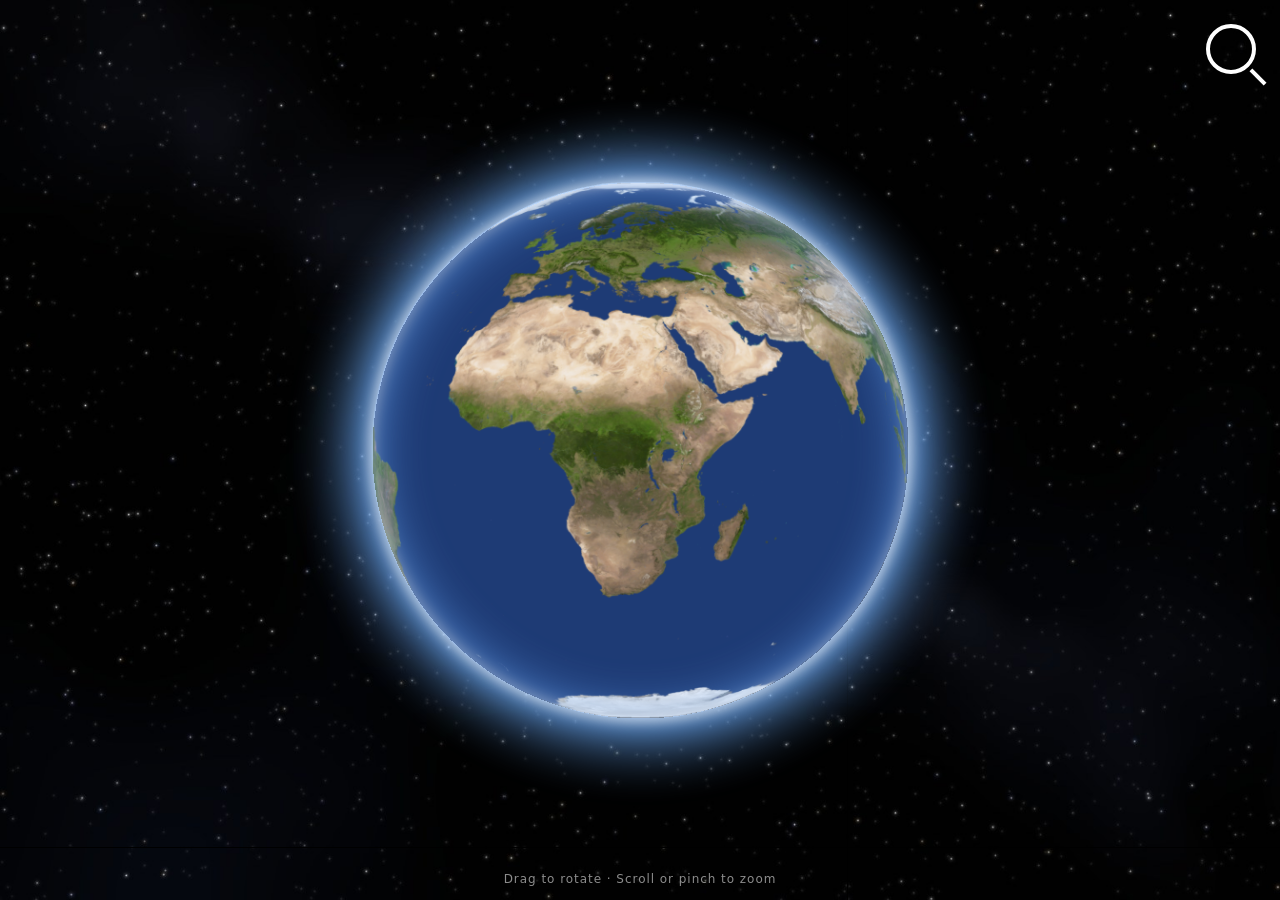
==== index.html @ 0677ae50 "Remove zoom values from country definitions" ====
<!DOCTYPE html>
<html lang="en">
<head>
  <meta charset="UTF-8">
  <meta name="viewport"
        content="width=device-width, initial-scale=1.0, maximum-scale=1.0, user-scalable=no, viewport-fit=cover">
  <meta name="theme-color" content="#000000">
  <title>Realistic Interactive Globe</title>

  <style>
    * { box-sizing: border-box; }

    html, body {
      position: fixed;
      inset: 0;
      width: 100%;
      height: 100%;
      margin: 0;
      padding: 0;
      overflow: hidden;
      background: #000;
      color: #fff;
      font-family: Lato, system-ui, -apple-system, "Segoe UI", Roboto, sans-serif;
      overscroll-behavior: none;
      touch-action: none;
    }

    .world {
      position: absolute;
      inset: 0;
      overflow: hidden;
      cursor: grab;
      touch-action: none;
      user-select: none;
      -webkit-user-select: none;
      -webkit-touch-callout: none;
      background: #000;
    }
    .world.dragging { cursor: grabbing; }

    /* Same as reference: fills the screen, scaled slightly on zoom. */
    .world-bg {
      position: absolute;
      inset: 0;
      background-position: 50% 50%;
      background-repeat: no-repeat;
      background-size: cover;
      pointer-events: none;
      transform: scale3d(1, 1, 1);
      transform-origin: 50% 50%;
      will-change: transform;
    }

    /* White disc behind the globe: fills the 5% gap at both poles. */
    .world-globe-pole {
      position: absolute;
      left: 50%;
      top: 50%;
      width: 530px;
      height: 530px;
      margin: -265px 0 0 -265px;
      border-radius: 50%;
      background: #fff;
      pointer-events: none;
      transform: scale(1);
      transform-origin: 50% 50%;
      will-change: transform;
    }

    #globeCanvas {
      position: absolute;
      left: 50%;
      top: 50%;
      width: 580px;
      height: 580px;
      transform: translate3d(-50%, -50%, 0);
      display: block;
      pointer-events: none;
    }

    /*
      Same box and offsets as the reference (730 x 715, margin -368 / -350).
      transform-origin is the globe centre inside that box, so scaling
      keeps the halo exactly aligned with the globe at every zoom level.
    */
    .world-globe-halo {
      position: absolute;
      left: 50%;
      top: 50%;
      width: 730px;
      height: 715px;
      margin-left: -368px;
      margin-top: -350px;
      display: block;
      pointer-events: none;
      user-select: none;
      -webkit-user-select: none;
      transform: scale(1);
      transform-origin: 368px 350px;
      will-change: transform;
    }
    .world-globe-halo[hidden] { display: none; }


    /* Number label that sits on the highlighted country */
    .globe-label {
      position: absolute;
      left: 50%;
      top: 50%;
      display: none;
      margin: 0;
      padding: 0;
      font-family: Roboto, system-ui, -apple-system, "Segoe UI", sans-serif;
      font-size: 64px;
      font-weight: 700;
      line-height: 1;
      color: #fff;
      white-space: nowrap;
      pointer-events: none;
      user-select: none;
      -webkit-user-select: none;
      opacity: 0;
      text-shadow:
        0 0 4px rgba(255, 255, 255, 0.95),
        0 0 14px rgba(127, 212, 255, 0.95),
        0 0 34px rgba(127, 212, 255, 0.65);
      z-index: 15;
    }

    /* ---------- Search bar (from animated-search-bar_v1, page background removed) ----------
       The bar's right end is anchored to the top-right corner; it expands to the left. */
    #content {
      position: absolute;
      top: calc(env(safe-area-inset-top, 0px) + 49px);
      right: max(24px, env(safe-area-inset-right, 0px));
      width: 0;
      height: 0;
      margin: 0;
      z-index: 30;
      touch-action: manipulation;
    }

    .input {
      display: block;
      box-sizing: border-box;
      margin: 0;
      width: 50px;
      height: 50px;
      border: 4px solid #ffffff;
      border-radius: 50%;
      background: none;
      color: #fff;
      font-size: 16px;
      font-weight: 400;
      font-family: Roboto, system-ui, -apple-system, "Segoe UI", sans-serif;
      outline: 0;
      -webkit-appearance: none;
      appearance: none;
      -webkit-transition: width 0.4s ease-in-out, border-radius 0.8s ease-in-out, padding 0.2s;
      transition: width 0.4s ease-in-out, border-radius 0.8s ease-in-out, padding 0.2s;
      -webkit-transition-delay: 0.4s;
      transition-delay: 0.4s;
      -webkit-transform: translate(-100%, -50%);
      -ms-transform: translate(-100%, -50%);
      transform: translate(-100%, -50%);
    }

    .input::placeholder {
      color: rgba(255, 255, 255, 0.55);
      opacity: 0;
    }

    .search {
      background: none;
      position: absolute;
      top: 0px;
      left: 0;
      height: 50px;
      width: 50px;
      padding: 0;
      border-radius: 100%;
      outline: 0;
      border: 0;
      color: inherit;
      cursor: pointer;
      -webkit-tap-highlight-color: transparent;
      -webkit-transition: 0.2s ease-in-out;
      transition: 0.2s ease-in-out;
      -webkit-transform: translate(-100%, -50%);
      -ms-transform: translate(-100%, -50%);
      transform: translate(-100%, -50%);
    }

    .search:before {
      content: "";
      position: absolute;
      width: 20px;
      height: 4px;
      background-color: #fff;
      -webkit-transform: rotate(45deg);
      -ms-transform: rotate(45deg);
      transform: rotate(45deg);
      margin-top: 26px;
      margin-left: 17px;
      -webkit-transition: 0.2s ease-in-out;
      transition: 0.2s ease-in-out;
    }

    .close {
      -webkit-transition: 0.4s ease-in-out;
      transition: 0.4s ease-in-out;
      -webkit-transition-delay: 0.4s;
      transition-delay: 0.4s;
    }

    .close:before {
      content: "";
      position: absolute;
      width: 27px;
      height: 4px;
      margin-top: -1px;
      margin-left: -13px;
      background-color: #fff;
      -webkit-transform: rotate(45deg);
      -ms-transform: rotate(45deg);
      transform: rotate(45deg);
      -webkit-transition: 0.2s ease-in-out;
      transition: 0.2s ease-in-out;
    }

    .close:after {
      content: "";
      position: absolute;
      width: 27px;
      height: 4px;
      background-color: #fff;
      margin-top: -1px;
      margin-left: -13px;
      cursor: pointer;
      -webkit-transform: rotate(-45deg);
      -ms-transform: rotate(-45deg);
      transform: rotate(-45deg);
    }

    .square {
      box-sizing: border-box;
      padding: 0 40px 0 10px;
      width: 300px;
      width: min(300px, calc(100vw - 48px));
      height: 50px;
      border: 4px solid #ffffff;
      border-radius: 0;
      background: none;
      color: #fff;
      font-family: Roboto, system-ui, -apple-system, "Segoe UI", sans-serif;
      font-size: 16px;
      font-weight: 400;
      outline: 0;
      -webkit-transition: width 0.4s ease-in-out, border-radius 0.4s ease-in-out, padding 0.2s;
      transition: width 0.4s ease-in-out, border-radius 0.4s ease-in-out, padding 0.2s;
      -webkit-transition-delay: 0.4s, 0s, 0.4s;
      transition-delay: 0.4s, 0s, 0.4s;
      -webkit-transform: translate(-100%, -50%);
      -ms-transform: translate(-100%, -50%);
      transform: translate(-100%, -50%);
    }

    .square::placeholder {
      opacity: 1;
      transition: opacity 0.2s ease 0.6s;
    }

    .input.no-match {
      border-color: #ff5f5f;
    }

    .hint {
      position: absolute;
      left: 0;
      right: 0;
      bottom: max(14px, env(safe-area-inset-bottom));
      text-align: center;
      font-size: 12px;
      letter-spacing: 0.08em;
      color: rgba(255, 255, 255, 0.55);
      pointer-events: none;
      z-index: 20;
    }

    .message {
      position: absolute;
      left: 50%;
      top: 50%;
      transform: translate(-50%, -50%);
      width: min(80%, 420px);
      padding: 16px 20px;
      background: rgba(0, 0, 0, 0.88);
      border: 1px solid #ff5f5f;
      border-radius: 8px;
      font-size: 14px;
      line-height: 1.5;
      text-align: center;
      z-index: 100;
    }
    .message[hidden] { display: none; }

    @media (max-width: 600px) {
      .hint { font-size: 10px; padding-inline: 12px; }
    }
    @media (max-width: 380px) {
      .hint { font-size: 9px; }
    }
  </style>
</head>

<body>
  <div class="world" id="world">
    <div class="world-bg" id="worldBg"></div>
    <div class="world-globe-pole" id="globePole"></div>
    <canvas id="globeCanvas" aria-label="Interactive globe"></canvas>
    <img class="world-globe-halo" id="globeHalo" alt="" aria-hidden="true" draggable="false" hidden>
    <div class="globe-label" id="globeLabel" aria-hidden="true"></div>
  </div>

  <form id="content" role="search" autocomplete="off">
    <input type="text" name="input" class="input" id="search-input"
           placeholder="Search a country" aria-label="Search a country"
           autocomplete="off" autocapitalize="off" autocorrect="off"
           spellcheck="false" enterkeyhint="search">
    <button type="reset" class="search" id="search-btn"
            aria-label="Toggle search" aria-expanded="false"></button>
  </form>

  <div class="hint">Drag to rotate &middot; Scroll or pinch to zoom</div>
  <div class="message" id="message" hidden></div>

  <script>
  (() => {
    "use strict";

    const SOURCES = {
      bg: "assets/globe_bg.jpg",
      diffuse: "assets/globe_diffuse.jpg",
      halo: "assets/globe_halo.png"
    };

    const config = {
      lat: 0,
      lng: 0,
      zoom: 0,                 // current (smoothed) zoom, 0..1
      autoSpin: true,
      isHaloVisible: true,
      isPoleVisible: true,
      spinDegreesPerSecond: 12, // reference: 0.2 deg per frame at 60 fps
      maxDpr: 2,
      maxBufferPx: 2048
    };

    /* ---- Constants taken from the reference ---- */
    const BASE_GLOBE_SIZE = 536;     // globe diameter in px
    const PERSPECTIVE = (BASE_GLOBE_SIZE / 2) / 4000; // offset = 1 + z / 4000 (z in px)
    const POLE_GAP = 0.05;           // v = 0.05 .. 0.95 of the sphere
    const SEG_X = 72;
    const SEG_Y = 36;
    const EXTENT = 1.08;             // canvas half-size in globe radii (small safety margin)

    /* ---- DOM ---- */
    const world = document.getElementById("world");
    const worldBg = document.getElementById("worldBg");
    const globePole = document.getElementById("globePole");
    const canvas = document.getElementById("globeCanvas");
    const globeHalo = document.getElementById("globeHalo");
    const labelEl = document.getElementById("globeLabel");
    const message = document.getElementById("message");

    /* ---- State ---- */
    let gl = null, program = null, texture = null;
    let vertexBuffer = null, indexBuffer = null, indexCount = 0;
    let uRotY, uRotX, uExtent, uTexture, uOverlay, uRect, uOverlayAlpha;
    let overlayTexture = null;
    let glReady = false;
    let isWebGL2 = false;
    let diffuseImage = null;

    let zoomTarget = 0;
    let needsResize = true;
    let lastFrameTime = performance.now();
    let tween = null;
    let currentScale = 1; // globe scale (fit * zoom), updated in resizeCanvas
    let spinHold = false; // true while a searched country is highlighted

    /* Outline overlay state (country search) */
    const overlay = { canvas: null, rect: [0, 0, 1, 1], alpha: 0, target: 0 };
    /* Number label: popStart < 0 means it has not popped in yet. */
    const label = { lat: 0, lng: 0, scale: 1, fade: 0, target: 0, popStart: -1 };

    let isPointerDown = false;
    const pointers = new Map();
    let dragX = 0, dragY = 0, dragLat = 0, dragLng = 0;
    let pinchStartDist = 0, pinchStartZoom = 0;

    /* ---- Helpers ---- */
    const clamp = (v, a, b) => Math.max(a, Math.min(b, v));
    const clampLng = (l) => ((((l + 180) % 360) + 360) % 360) - 180;
    const degToRad = (d) => d * Math.PI / 180;
    const easeInOutSine = (t) => -(Math.cos(Math.PI * t) - 1) / 2;
    const isPOT = (n) => (n & (n - 1)) === 0;

    function showMessage(html) { message.innerHTML = html; message.hidden = false; }
    function hideMessage() { message.hidden = true; }

    /* ---- Shaders ----
       The vertex shader repeats the reference's rotate() maths exactly:
       rotate around Y, then X, then a weak depth scale of 1 + z/4000.
       Screen y points down in the reference, so it is flipped for clip space.
       Triangles are front-facing (CCW) only on the near side, so back-face
       culling hides the far side just like the reference does. */
    const vertexShaderSource = `
      attribute vec3 aPosition;
      attribute vec2 aUv;
      uniform vec2 uRotY;   // sin, cos of rY
      uniform vec2 uRotX;   // sin, cos of -rX
      uniform float uExtent;
      varying vec2 vUv;

      void main() {
        vUv = aUv;
        float x0 = aPosition.x * uRotY.y - aPosition.z * uRotY.x;
        float z0 = aPosition.z * uRotY.y + aPosition.x * uRotY.x;
        float y0 = aPosition.y * uRotX.y - z0 * uRotX.x;
        z0 = z0 * uRotX.y + aPosition.y * uRotX.x;
        float k = 1.0 + z0 * ${PERSPECTIVE.toFixed(6)};
        gl_Position = vec4(x0 * k / uExtent, -y0 * k / uExtent, 0.0, 1.0);
      }
    `;

    const fragmentShaderSource = `
      #ifdef GL_FRAGMENT_PRECISION_HIGH
      precision highp float;
      #else
      precision mediump float;
      #endif
      uniform sampler2D uTexture;
      uniform sampler2D uOverlay;      // country outline, covers only uRect of the map
      uniform vec4 uRect;              // overlay origin (u, v) and size (du, dv)
      uniform float uOverlayAlpha;
      varying vec2 vUv;
      void main() {
        vec4 base = texture2D(uTexture, vUv);
        vec2 l = (vUv - uRect.xy) / uRect.zw;
        vec4 o = texture2D(uOverlay, l);
        float inside = step(0.0, l.x) * step(l.x, 1.0) * step(0.0, l.y) * step(l.y, 1.0);
        o *= inside * uOverlayAlpha;
        gl_FragColor = vec4(base.rgb * (1.0 - o.a) + o.rgb, base.a);
      }
    `;

    /* ---- WebGL setup ---- */
    function compile(type, src) {
      const s = gl.createShader(type);
      gl.shaderSource(s, src);
      gl.compileShader(s);
      if (!gl.getShaderParameter(s, gl.COMPILE_STATUS)) {
        const log = gl.getShaderInfoLog(s);
        gl.deleteShader(s);
        throw new Error("Shader compile failed: " + log);
      }
      return s;
    }

    function createProgram() {
      const vs = compile(gl.VERTEX_SHADER, vertexShaderSource);
      const fs = compile(gl.FRAGMENT_SHADER, fragmentShaderSource);
      const p = gl.createProgram();
      gl.attachShader(p, vs);
      gl.attachShader(p, fs);
      gl.bindAttribLocation(p, 0, "aPosition");
      gl.bindAttribLocation(p, 1, "aUv");
      gl.linkProgram(p);
      gl.deleteShader(vs);
      gl.deleteShader(fs);
      if (!gl.getProgramParameter(p, gl.LINK_STATUS)) {
        const log = gl.getProgramInfoLog(p);
        gl.deleteProgram(p);
        throw new Error("Program link failed: " + log);
      }
      return p;
    }

    function createSphereMesh() {
      const vertices = [];
      const indices = [];

      for (let y = 0; y <= SEG_Y; y++) {
        const v = y / SEG_Y;                                // texture v: full image height
        const theta = (POLE_GAP + v * (1 - 2 * POLE_GAP)) * Math.PI; // geometry: 5%..95%
        const sinT = Math.sin(theta), cosT = Math.cos(theta);

        for (let x = 0; x <= SEG_X; x++) {
          const u = x / SEG_X;
          const phi = u * Math.PI * 2;
          vertices.push(
            -Math.cos(phi) * sinT,
            -cosT,
            Math.sin(phi) * sinT,
            u,
            v
          );
        }
      }

      const row = SEG_X + 1;
      for (let y = 0; y < SEG_Y; y++) {
        for (let x = 0; x < SEG_X; x++) {
          const a = y * row + x, b = a + 1, c = a + row, d = c + 1;
          indices.push(a, c, b, b, c, d);
        }
      }

      vertexBuffer = gl.createBuffer();
      gl.bindBuffer(gl.ARRAY_BUFFER, vertexBuffer);
      gl.bufferData(gl.ARRAY_BUFFER, new Float32Array(vertices), gl.STATIC_DRAW);

      indexBuffer = gl.createBuffer();
      gl.bindBuffer(gl.ELEMENT_ARRAY_BUFFER, indexBuffer);
      gl.bufferData(gl.ELEMENT_ARRAY_BUFFER, new Uint16Array(indices), gl.STATIC_DRAW);
      indexCount = indices.length;
    }

    function createTexture(image) {
      texture = gl.createTexture();
      gl.bindTexture(gl.TEXTURE_2D, texture);
      gl.pixelStorei(gl.UNPACK_FLIP_Y_WEBGL, false);

      /* The mesh duplicates the seam column, so clamping is safe and also
         works for non power-of-two textures on WebGL 1. */
      gl.texParameteri(gl.TEXTURE_2D, gl.TEXTURE_WRAP_S, gl.CLAMP_TO_EDGE);
      gl.texParameteri(gl.TEXTURE_2D, gl.TEXTURE_WRAP_T, gl.CLAMP_TO_EDGE);
      gl.texParameteri(gl.TEXTURE_2D, gl.TEXTURE_MAG_FILTER, gl.LINEAR);

      gl.texImage2D(gl.TEXTURE_2D, 0, gl.RGBA, gl.RGBA, gl.UNSIGNED_BYTE, image);

      const canMip = isWebGL2 || (isPOT(image.naturalWidth) && isPOT(image.naturalHeight));
      if (canMip) {
        gl.generateMipmap(gl.TEXTURE_2D);
        gl.texParameteri(gl.TEXTURE_2D, gl.TEXTURE_MIN_FILTER, gl.LINEAR_MIPMAP_LINEAR);
        const ext = gl.getExtension("EXT_texture_filter_anisotropic");
        if (ext) {
          const max = gl.getParameter(ext.MAX_TEXTURE_MAX_ANISOTROPY_EXT);
          gl.texParameterf(gl.TEXTURE_2D, ext.TEXTURE_MAX_ANISOTROPY_EXT, Math.min(4, max));
        }
      } else {
        gl.texParameteri(gl.TEXTURE_2D, gl.TEXTURE_MIN_FILTER, gl.LINEAR);
      }
    }

    function setupGL(image) {
      program = createProgram();
      gl.useProgram(program);

      uRotY = gl.getUniformLocation(program, "uRotY");
      uRotX = gl.getUniformLocation(program, "uRotX");
      uExtent = gl.getUniformLocation(program, "uExtent");
      uTexture = gl.getUniformLocation(program, "uTexture");

      createSphereMesh();
      createTexture(image);

      gl.disable(gl.DEPTH_TEST);
      gl.enable(gl.CULL_FACE);
      gl.cullFace(gl.BACK);
      gl.frontFace(gl.CCW);
      gl.clearColor(0, 0, 0, 0);

      gl.bindBuffer(gl.ARRAY_BUFFER, vertexBuffer);
      gl.enableVertexAttribArray(0);
      gl.vertexAttribPointer(0, 3, gl.FLOAT, false, 20, 0);
      gl.enableVertexAttribArray(1);
      gl.vertexAttribPointer(1, 2, gl.FLOAT, false, 20, 12);
      gl.bindBuffer(gl.ELEMENT_ARRAY_BUFFER, indexBuffer);

      gl.activeTexture(gl.TEXTURE0);
      gl.bindTexture(gl.TEXTURE_2D, texture);
      gl.uniform1i(uTexture, 0);
      gl.uniform1f(uExtent, EXTENT);

      /* Overlay texture on unit 1 (transparent 1x1 until a country is chosen) */
      uOverlay = gl.getUniformLocation(program, "uOverlay");
      uRect = gl.getUniformLocation(program, "uRect");
      uOverlayAlpha = gl.getUniformLocation(program, "uOverlayAlpha");

      overlayTexture = gl.createTexture();
      gl.activeTexture(gl.TEXTURE1);
      gl.bindTexture(gl.TEXTURE_2D, overlayTexture);
      gl.texParameteri(gl.TEXTURE_2D, gl.TEXTURE_WRAP_S, gl.CLAMP_TO_EDGE);
      gl.texParameteri(gl.TEXTURE_2D, gl.TEXTURE_WRAP_T, gl.CLAMP_TO_EDGE);
      gl.texParameteri(gl.TEXTURE_2D, gl.TEXTURE_MIN_FILTER, gl.LINEAR);
      gl.texParameteri(gl.TEXTURE_2D, gl.TEXTURE_MAG_FILTER, gl.LINEAR);
      gl.texImage2D(gl.TEXTURE_2D, 0, gl.RGBA, 1, 1, 0, gl.RGBA, gl.UNSIGNED_BYTE, new Uint8Array([0, 0, 0, 0]));
      gl.activeTexture(gl.TEXTURE0);

      gl.uniform1i(uOverlay, 1);
      gl.uniform4f(uRect, overlay.rect[0], overlay.rect[1], overlay.rect[2], overlay.rect[3]);
      gl.uniform1f(uOverlayAlpha, 0);

      if (overlay.canvas) uploadOverlay(overlay.canvas); // after a context restore
    }

    function uploadOverlay(source) {
      gl.activeTexture(gl.TEXTURE1);
      gl.bindTexture(gl.TEXTURE_2D, overlayTexture);
      gl.pixelStorei(gl.UNPACK_PREMULTIPLY_ALPHA_WEBGL, true);
      gl.texImage2D(gl.TEXTURE_2D, 0, gl.RGBA, gl.RGBA, gl.UNSIGNED_BYTE, source);
      gl.pixelStorei(gl.UNPACK_PREMULTIPLY_ALPHA_WEBGL, false);
      gl.activeTexture(gl.TEXTURE0);
      gl.uniform4f(uRect, overlay.rect[0], overlay.rect[1], overlay.rect[2], overlay.rect[3]);
    }

    function initialiseWebGL(image) {
      const opts = {
        alpha: true,
        antialias: true,
        depth: false,
        stencil: false,
        premultipliedAlpha: true,
        preserveDrawingBuffer: false,
        powerPreference: "high-performance"
      };

      gl = canvas.getContext("webgl2", opts);
      isWebGL2 = !!gl;
      if (!gl) {
        gl = canvas.getContext("webgl", opts) || canvas.getContext("experimental-webgl", opts);
      }
      if (!gl) throw new Error("WebGL is not available in this browser.");

      setupGL(image);
      glReady = true;
    }

    /* ---- Responsive sizing ---- */
    function getViewportSize() {
      const vv = window.visualViewport;
      return {
        width: vv && vv.width ? vv.width : window.innerWidth,
        height: vv && vv.height ? vv.height : window.innerHeight
      };
    }

    /* Fit factor: 1.0 on laptops (identical to the reference 536 px globe),
       smaller on phones so the globe and halo stay fully on screen. */
    function getFitScale() {
      const { width, height } = getViewportSize();
      const shortest = Math.min(width, height);
      const isMobile = Math.max(width, height) <= 600;
      const ratio = isMobile ? 0.74 : 0.78;
      const size = clamp(shortest * ratio, isMobile ? 170 : 295, isMobile ? 460 : BASE_GLOBE_SIZE);
      return size / BASE_GLOBE_SIZE;
    }

    function getTotalScale() {
      /* Reference: ratio = 1 + zoom^1.5 * 3 */
      return getFitScale() * (1 + Math.pow(config.zoom, 1.5) * 3);
    }

    function resizeCanvas() {
      const scale = getTotalScale();
      currentScale = scale;
      const cssSize = BASE_GLOBE_SIZE * scale * EXTENT;
      const dpr = Math.min(window.devicePixelRatio || 1, config.maxDpr);

      /* Quantised buffer size avoids reallocating the framebuffer every frame
         while zooming; the cap keeps phones within their GPU limits. */
      let px = Math.ceil((cssSize * dpr) / 32) * 32;
      px = clamp(px, 64, config.maxBufferPx);

      if (canvas.width !== px || canvas.height !== px) {
        canvas.width = px;
        canvas.height = px;
        gl.viewport(0, 0, px, px);
      }

      canvas.style.width = cssSize + "px";
      canvas.style.height = cssSize + "px";

      const t = "scale(" + scale + ")";
      globeHalo.style.transform = t;
      globePole.style.transform = t;

      /* Reference: background ratio = 1 + zoom^3 * 0.3 */
      const bg = 1 + Math.pow(config.zoom, 3) * 0.3;
      worldBg.style.transform = "scale3d(" + bg + "," + bg + ",1)";
    }

    /* ---- Render ---- */
    function render(dt, now) {
      if (config.autoSpin && !spinHold && !isPointerDown && !tween) {
        config.lng = clampLng(config.lng - config.spinDegreesPerSecond * dt);
      }

      globeHalo.style.display = config.isHaloVisible && !globeHalo.hidden ? "block" : "none";
      globePole.style.display = config.isPoleVisible ? "block" : "none";

      const rY = degToRad(clampLng(config.lng) - 270);
      const rX = degToRad(config.lat);

      gl.useProgram(program);
      gl.uniform2f(uRotY, Math.sin(rY), Math.cos(rY));
      gl.uniform2f(uRotX, Math.sin(-rX), Math.cos(-rX));

      /* Outline fades in/out and breathes very slightly while active. */
      const pulse = 0.9 + 0.1 * Math.sin(now * 0.004);
      gl.uniform1f(uOverlayAlpha, overlay.alpha * pulse);

      gl.clear(gl.COLOR_BUFFER_BIT);
      gl.drawElements(gl.TRIANGLES, indexCount, gl.UNSIGNED_SHORT, 0);
    }

    /* ---- Animation loop ---- */
    function updateTween(now) {
      if (!tween) return;
      const p = tween.duration <= 0 ? 1 : clamp((now - tween.start) / tween.duration, 0, 1);
      const e = easeInOutSine(p);
      config.lat = tween.lat + tween.dLat * e;
      config.lng = clampLng(tween.lng + tween.dLng * e);
      if (p >= 1) {
        const done = tween.onDone;
        tween = null;
        if (done) done();
      }
    }

    function updateZoom(dt) {
      const diff = zoomTarget - config.zoom;
      if (diff === 0) return;
      /* Frame-rate independent easing gives smooth wheel and pinch zoom. */
      config.zoom += diff * (1 - Math.exp(-dt * 14));
      if (Math.abs(zoomTarget - config.zoom) < 0.0004) config.zoom = zoomTarget;
      needsResize = true;
    }

    function updateOverlay(dt) {
      const diff = overlay.target - overlay.alpha;
      if (diff === 0) return;
      overlay.alpha += diff * (1 - Math.exp(-dt * 7));
      if (Math.abs(overlay.target - overlay.alpha) < 0.01) overlay.alpha = overlay.target;
    }

    /* Same maths as the vertex shader: where a map point sits on screen,
       in globe radii from the globe centre (x right, y down), plus its depth. */
    function projectToScreen(lat, lng) {
      const phi = ((lng + 180) / 360) * Math.PI * 2;
      const v = (90 - lat) / 180;
      const theta = (POLE_GAP + v * (1 - 2 * POLE_GAP)) * Math.PI;
      const sinT = Math.sin(theta);
      const x = -Math.cos(phi) * sinT;
      const y = -Math.cos(theta);
      const z = Math.sin(phi) * sinT;

      const rY = degToRad(clampLng(config.lng) - 270);
      const rX = degToRad(config.lat);
      const sY = Math.sin(rY), cY = Math.cos(rY);
      const sX = Math.sin(-rX), cX = Math.cos(-rX);

      const x0 = x * cY - z * sY;
      let z0 = z * cY + x * sY;
      const y0 = y * cX - z0 * sX;
      z0 = z0 * cX + y * sX;

      const k = 1 + z0 * PERSPECTIVE;
      return { x: x0 * k, y: y0 * k, z: z0 };
    }

    const easeOutBack = (t) => {
      const c1 = 1.70158, c3 = c1 + 1;
      return 1 + c3 * Math.pow(t - 1, 3) + c1 * Math.pow(t - 1, 2);
    };

    function updateLabel(dt, now) {
      if (label.target === 1 && labelEl.style.display !== "block") {
        labelEl.style.display = "block";
      }

      const diff = label.target - label.fade;
      if (diff !== 0) {
        label.fade += diff * (1 - Math.exp(-dt * 12));
        if (Math.abs(label.target - label.fade) < 0.01) label.fade = label.target;
      }

      if (label.fade === 0 && label.target === 0) {
        if (labelEl.style.display !== "none") labelEl.style.display = "none";
        label.popStart = -1;
        return;
      }

      if (label.popStart < 0) {            // waiting for the globe to arrive
        labelEl.style.opacity = "0";
        return;
      }

      const p = clamp((now - label.popStart) / 650, 0, 1);
      const pop = Math.max(0, easeOutBack(p));  // 0 -> slight overshoot -> 1

      const pos = projectToScreen(label.lat, label.lng);
      /* Fade out as the country turns towards the globe's edge / far side. */
      const facing = clamp((pos.z - 0.1) / 0.3, 0, 1);

      const radius = (BASE_GLOBE_SIZE / 2) * currentScale;
      const pulse = 0.92 + 0.08 * Math.sin(now * 0.004);

      labelEl.style.opacity = String(label.fade * facing * pulse);
      labelEl.style.transform =
        "translate3d(" + (pos.x * radius) + "px," + (pos.y * radius) + "px,0) " +
        "translate(-50%,-50%) scale(" + (pop * currentScale * label.scale) + ")";
    }

    function frame(now) {
      const dt = Math.min((now - lastFrameTime) / 1000, 0.05);
      lastFrameTime = now;

      updateTween(now);
      updateZoom(dt);
      updateOverlay(dt);

      if (glReady) {
        if (needsResize) {
          needsResize = false;
          resizeCanvas();
        }
        render(dt, now);
      }
      updateLabel(dt, now);
      requestAnimationFrame(frame);
    }

    /* ---- Public navigation helper ---- */
    function goTo(lat, lng, zoomTo, onArrive) {
      if (typeof zoomTo === "number") zoomTarget = clamp(zoomTo, 0, 1);
      const targetLng = clampLng(lng);
      let dLng = targetLng - config.lng;
      if (dLng > 180) dLng -= 360;
      if (dLng < -180) dLng += 360;
      const dLat = lat - config.lat;
      const distance = Math.sqrt(dLat * dLat + dLng * dLng);

      tween = {
        start: performance.now(),
        duration: clamp(distance * 0.01, 0.2, 1.5) * 1000,
        lat: config.lat,
        lng: config.lng,
        dLat,
        dLng,
        onDone: onArrive || null
      };
    }

    /* ---- Pointer / touch ---- */
    function beginDrag(x, y) {
      dragX = x; dragY = y;
      dragLat = config.lat; dragLng = config.lng;
    }

    function pinchDistance() {
      const [a, b] = Array.from(pointers.values());
      return Math.hypot(a.x - b.x, a.y - b.y);
    }

    function onPointerDown(e) {
      tween = null;
      pointers.set(e.pointerId, { x: e.clientX, y: e.clientY });
      try { world.setPointerCapture(e.pointerId); } catch (_) {}

      if (pointers.size === 1) {
        beginDrag(e.clientX, e.clientY);
      } else if (pointers.size === 2) {
        pinchStartDist = pinchDistance();
        pinchStartZoom = zoomTarget;
      }

      isPointerDown = true;
      world.classList.add("dragging");
    }

    function onPointerMove(e) {
      const p = pointers.get(e.pointerId);
      if (!p) return;
      p.x = e.clientX;
      p.y = e.clientY;

      if (pointers.size >= 2) {
        const { width, height } = getViewportSize();
        const span = Math.min(width, height) * 0.8;
        zoomTarget = clamp(pinchStartZoom + (pinchDistance() - pinchStartDist) / span, 0, 1);
        return;
      }

      /* Same drag mapping as the reference: 0.5 degrees per pixel. */
      config.lat = clamp(dragLat + (e.clientY - dragY) * 0.5, -90, 90);
      config.lng = clampLng(dragLng - (e.clientX - dragX) * 0.5);
    }

    function onPointerUp(e) {
      if (!pointers.delete(e.pointerId)) return;

      if (pointers.size === 1) {
        const rest = pointers.values().next().value;
        beginDrag(rest.x, rest.y);
      }
      if (pointers.size === 0) {
        isPointerDown = false;
        world.classList.remove("dragging");
      }
    }

    function onWheel(e) {
      e.preventDefault();
      /* deltaMode 1 = lines (some mice / Firefox); normalise to pixels. */
      const delta = e.deltaMode === 1 ? e.deltaY * 16 : e.deltaY;
      zoomTarget = clamp(zoomTarget - delta * 0.001, 0, 1);
    }

    function onDoubleClick() {
      zoomTarget = zoomTarget > 0.4 ? 0 : 0.55;
    }

    /* =====================================================================
       COUNTRY SEARCH
       Boundary data: Natural Earth 1:50m (public domain), Norway incl. Svalbard
       and Jan Mayen; Israel is Natural Earth's outline (West Bank and Gaza are separate features, not highlighted); Argentina excludes the Falkland Islands. Rings are flat [lng, lat, lng, lat, ...] arrays.
       ===================================================================== */
    const NORWAY_POLYGONS = [[[20.622,69.037,20.492,69.033,20.117,69.021,20.282,68.934,20.337,68.9,20.348,68.849,20.319,68.754,20.24,68.673,20.147,68.607,19.969,68.542,20.24,68.478,20.056,68.39,19.97,68.356,19.87,68.362,19.691,68.392,19.259,68.465,19.053,68.493,18.868,68.501,18.77,68.5,18.379,68.562,18.303,68.555,18.163,68.528,18.147,68.468,18.156,68.317,18.177,68.201,18.125,68.133,18.073,68.088,17.917,67.965,17.565,68.048,17.325,68.104,17.171,68.03,16.784,67.895,16.586,67.628,16.574,67.62,16.457,67.552,16.307,67.521,16.194,67.505,16.127,67.426,16.282,67.312,16.361,67.252,16.434,67.155,16.421,67.093,16.404,67.055,16.238,66.976,15.884,66.769,15.557,66.552,15.423,66.49,15.484,66.306,15.375,66.252,15.153,66.191,15.04,66.168,14.918,66.154,14.543,66.129,14.61,65.932,14.635,65.845,14.635,65.793,14.596,65.743,14.55,65.646,14.48,65.301,14.426,65.264,14.352,65.171,14.115,64.946,13.925,64.797,13.65,64.582,13.874,64.514,14.078,64.464,14.12,64.388,14.148,64.26,14.141,64.174,14.063,64.096,14.003,64.041,13.961,64.014,13.671,64.041,13.3,64.075,13.204,64.075,12.988,64.05,12.793,64,12.69,63.957,12.662,63.94,12.533,63.844,12.302,63.671,12.175,63.596,12.212,63.492,12,63.292,12.139,63.089,12.145,63.083,12.218,63.001,12.141,62.948,12.109,62.919,12.12,62.826,12.14,62.721,12.122,62.66,12.115,62.592,12.304,62.286,12.301,62.214,12.292,62.167,12.234,61.977,12.155,61.721,12.292,61.653,12.487,61.573,12.596,61.541,12.758,61.446,12.881,61.352,12.864,61.29,12.828,61.222,12.776,61.174,12.728,61.108,12.706,61.06,12.683,61.047,12.468,61.042,12.354,61.023,12.294,61.003,12.315,60.892,12.445,60.69,12.554,60.546,12.589,60.451,12.553,60.354,12.516,60.305,12.515,60.239,12.486,60.107,12.402,60.04,12.292,59.967,12.169,59.913,12.072,59.898,11.988,59.891,11.932,59.864,11.881,59.782,11.834,59.697,11.681,59.592,11.685,59.556,11.743,59.431,11.798,59.29,11.752,59.158,11.712,59.019,11.643,58.926,11.544,58.893,11.471,58.91,11.388,59.037,11.386,59.066,11.366,59.105,11.132,59.143,11.091,59.142,10.999,59.164,10.945,59.171,10.834,59.184,10.743,59.296,10.645,59.389,10.631,59.428,10.634,59.602,10.604,59.68,10.595,59.765,10.534,59.696,10.57,59.587,10.494,59.542,10.398,59.519,10.407,59.456,10.446,59.444,10.455,59.377,10.431,59.28,10.243,59.062,10.205,59.039,10.179,59.009,10.083,59.029,9.96,58.968,9.843,58.958,9.8,59.027,9.635,59.118,9.557,59.113,9.627,59.068,9.696,59.01,9.657,58.971,9.618,58.946,9.551,58.933,9.31,58.857,9.396,58.806,9.323,58.748,9.239,58.739,9.194,58.712,9.178,58.675,8.928,58.57,8.521,58.301,8.312,58.224,8.166,58.145,8.037,58.147,7.876,58.08,7.466,58.021,7.194,58.048,7.005,58.024,6.903,58.071,6.89,58.102,6.895,58.121,6.912,58.143,6.877,58.151,6.803,58.155,6.771,58.132,6.767,58.082,6.731,58.068,6.591,58.097,6.555,58.123,6.606,58.176,6.692,58.224,6.677,58.234,6.66,58.263,6.618,58.266,6.492,58.259,6.389,58.268,6.055,58.375,5.977,58.432,5.707,58.524,5.586,58.62,5.517,58.727,5.522,58.823,5.556,58.975,5.612,59.013,5.854,58.959,6.099,58.87,6.137,58.875,6.214,58.945,6.363,59.001,6.321,59.016,6.099,58.952,6.017,58.988,5.889,59.06,5.889,59.098,5.949,59.135,5.969,59.186,5.937,59.234,5.952,59.299,6.051,59.368,6.199,59.438,6.306,59.506,6.415,59.547,6.404,59.561,6.279,59.535,6.159,59.49,6.017,59.414,5.845,59.353,5.718,59.33,5.657,59.31,5.564,59.291,5.468,59.204,5.362,59.166,5.173,59.163,5.132,59.226,5.185,59.454,5.242,59.564,5.305,59.643,5.404,59.656,5.472,59.713,5.53,59.713,5.579,59.687,5.772,59.661,5.867,59.734,5.991,59.745,6.217,59.818,6.212,59.832,6.059,59.816,5.967,59.813,5.834,59.795,5.763,59.808,5.73,59.863,5.784,59.913,5.996,60.031,6.07,60.083,6.112,60.132,6.105,60.165,6.141,60.233,6.349,60.353,6.518,60.408,6.574,60.361,6.526,60.214,6.527,60.153,6.661,60.367,6.72,60.418,6.787,60.454,6.95,60.478,6.996,60.512,6.806,60.501,6.347,60.419,6.153,60.346,6.102,60.29,5.967,60.206,5.904,60.151,5.877,60.07,5.801,60.026,5.699,60.01,5.557,59.908,5.495,59.826,5.353,59.76,5.264,59.71,5.234,59.692,5.186,59.642,5.146,59.639,5.111,59.668,5.105,59.732,5.119,59.834,5.187,59.907,5.22,59.979,5.174,60.046,5.206,60.088,5.265,60.086,5.376,60.067,5.495,60.07,5.689,60.123,5.658,60.154,5.574,60.158,5.417,60.154,5.286,60.206,5.184,60.308,5.137,60.446,5.168,60.485,5.546,60.625,5.648,60.688,5.589,60.694,5.447,60.617,5.244,60.57,5.116,60.636,5.049,60.708,5.011,60.859,5.025,60.936,5.009,61.038,5.095,61.071,5.192,61.054,5.288,61.047,5.505,61.056,5.984,61.117,6.293,61.081,6.418,61.084,6.61,61.137,6.778,61.142,6.903,61.102,6.972,61.056,6.981,60.994,7.039,60.953,7.078,60.966,7.047,61.015,7.04,61.091,7.545,61.177,7.604,61.211,7.404,61.222,7.347,61.301,7.453,61.419,7.443,61.435,7.331,61.372,7.276,61.284,7.298,61.214,7.276,61.181,7.174,61.166,6.943,61.161,6.794,61.19,6.657,61.207,6.61,61.229,6.626,61.279,6.6,61.29,6.543,61.245,6.493,61.155,6.383,61.134,6.083,61.167,5.647,61.148,5.451,61.102,5.325,61.108,5.107,61.188,5.022,61.251,4.99,61.378,5.003,61.434,5.172,61.457,5.258,61.455,5.339,61.485,5.268,61.505,5.168,61.543,5.099,61.62,4.997,61.645,4.928,61.711,4.91,61.81,4.93,61.878,4.985,61.9,5.117,61.885,5.465,61.897,5.793,61.827,6.016,61.788,6.467,61.807,6.731,61.87,6.682,61.887,6.396,61.851,6.131,61.852,5.664,61.923,5.473,61.946,5.267,61.936,5.16,61.957,5.096,62.027,5.143,62.16,5.241,62.189,5.294,62.154,5.358,62.152,5.422,62.207,5.484,62.239,5.533,62.311,5.718,62.379,5.796,62.385,5.908,62.416,5.98,62.407,6.026,62.376,6.083,62.35,6.209,62.353,6.58,62.407,6.62,62.423,6.692,62.468,6.457,62.448,6.262,62.416,6.136,62.407,6.118,62.447,6.165,62.482,6.237,62.52,6.273,62.584,6.353,62.611,6.439,62.61,6.618,62.621,6.745,62.638,6.961,62.627,7.284,62.602,7.492,62.543,7.57,62.548,7.653,62.564,7.691,62.586,7.527,62.61,7.518,62.646,7.538,62.672,7.805,62.721,8.096,62.732,8.046,62.771,7.408,62.712,7.242,62.752,7.111,62.752,7.025,62.729,6.78,62.701,6.735,62.721,6.782,62.79,6.928,62.903,6.94,62.93,7.008,62.958,7.389,63.023,7.572,63.1,7.654,63.109,7.736,63.104,7.86,63.113,8.101,63.091,8.211,62.996,8.311,62.966,8.623,62.846,8.609,62.881,8.339,63.042,8.235,63.082,8.158,63.162,8.184,63.237,8.271,63.287,8.58,63.313,8.636,63.342,8.641,63.392,8.594,63.426,8.48,63.424,8.387,63.445,8.361,63.499,8.398,63.535,8.576,63.601,8.674,63.623,8.842,63.646,9.136,63.594,9.158,63.566,9.076,63.5,9.084,63.463,9.156,63.459,9.324,63.57,9.521,63.586,9.602,63.61,9.697,63.625,9.832,63.524,9.892,63.492,9.936,63.479,9.979,63.395,10.021,63.391,10.081,63.433,10.189,63.455,10.34,63.469,10.591,63.447,10.704,63.464,10.76,63.461,10.707,63.536,10.674,63.558,10.725,63.625,10.779,63.651,10.953,63.698,11.118,63.719,11.226,63.764,11.371,63.805,11.348,63.838,11.308,63.876,11.214,63.878,11.176,63.899,11.295,63.948,11.458,64.003,11.429,64.025,11.307,64.049,11.214,64.031,11.075,63.988,10.914,63.921,10.967,63.902,11.047,63.845,10.935,63.77,10.339,63.571,10.055,63.513,9.924,63.522,9.893,63.576,9.832,63.617,9.767,63.7,9.657,63.697,9.595,63.679,9.567,63.706,9.615,63.795,9.708,63.865,9.864,63.918,9.939,63.982,10.01,64.083,10.236,64.18,10.566,64.418,10.834,64.494,10.932,64.578,11.09,64.615,11.225,64.679,11.331,64.686,11.524,64.744,11.633,64.814,11.562,64.818,11.392,64.773,11.297,64.755,11.304,64.829,11.35,64.906,11.489,64.976,12.16,65.179,12.227,65.145,12.307,65.086,12.508,65.099,12.738,65.214,12.916,65.339,12.82,65.317,12.715,65.266,12.512,65.195,12.418,65.184,12.364,65.193,12.334,65.241,12.263,65.256,12.2,65.245,12.134,65.279,12.122,65.362,12.206,65.486,12.273,65.568,12.345,65.63,12.628,65.806,12.689,65.902,12.817,65.953,12.983,65.942,13.033,65.956,12.976,66.019,12.795,66.069,12.784,66.1,13.387,66.183,13.674,66.18,13.76,66.221,13.916,66.247,14.034,66.298,13.973,66.32,13.681,66.274,13.499,66.252,13.416,66.253,13.352,66.237,13.119,66.231,13.068,66.431,13.105,66.539,13.192,66.537,13.211,66.641,13.312,66.702,13.45,66.716,13.52,66.742,13.621,66.795,13.788,66.782,13.959,66.794,13.917,66.819,13.704,66.852,13.652,66.907,13.727,66.938,13.808,66.961,13.88,66.965,14.022,67.073,14.109,67.119,14.206,67.111,14.34,67.159,14.473,67.143,14.601,67.174,14.776,67.194,15.416,67.202,15.435,67.247,15.3,67.257,14.824,67.268,14.582,67.267,14.479,67.256,14.442,67.271,14.448,67.298,14.537,67.34,14.579,67.386,14.755,67.499,14.962,67.574,15.121,67.555,15.289,67.483,15.409,67.474,15.465,67.451,15.553,67.352,15.594,67.349,15.576,67.444,15.692,67.521,15.661,67.543,15.487,67.515,15.354,67.544,15.249,67.602,15.219,67.655,15.284,67.708,15.346,67.734,15.304,67.765,15.041,67.683,14.855,67.663,14.781,67.675,14.821,67.75,14.799,67.809,15.048,67.956,15.134,67.973,15.274,67.961,15.401,67.92,15.507,67.926,15.621,67.948,15.606,67.988,15.357,68.004,15.293,68.036,15.316,68.069,15.487,68.103,15.657,68.164,15.851,68.182,16.008,68.229,16.038,68.218,16.065,68.2,16.121,68.027,16.261,67.887,16.312,67.881,16.259,68.001,16.309,68.036,16.372,68.062,16.392,68.092,16.319,68.102,16.26,68.145,16.175,68.281,16.204,68.317,16.388,68.39,16.619,68.406,16.865,68.355,16.951,68.355,17.094,68.368,17.336,68.41,17.479,68.426,17.553,68.426,17.571,68.447,17.502,68.461,17.48,68.474,17.426,68.482,17.202,68.459,16.585,68.466,16.525,68.491,16.514,68.533,16.58,68.593,16.652,68.626,16.885,68.685,17.131,68.693,17.391,68.799,17.49,68.879,17.546,69.001,17.705,69.1,18.101,69.156,18.117,69.181,18.075,69.233,18.079,69.325,18.188,69.433,18.26,69.471,18.293,69.475,18.379,69.44,18.483,69.365,18.646,69.322,18.859,69.314,18.916,69.336,18.75,69.378,18.624,69.434,18.614,69.491,18.674,69.52,18.767,69.517,18.883,69.523,18.991,69.561,19.007,69.588,19.011,69.624,19.038,69.66,19.197,69.748,19.687,69.805,19.722,69.782,19.696,69.613,19.64,69.504,19.642,69.424,19.737,69.504,19.865,69.722,19.961,69.825,20.069,69.883,20.146,69.897,20.223,69.927,20.324,69.945,20.355,69.922,20.387,69.868,20.333,69.677,20.338,69.617,20.277,69.536,20.044,69.356,20.054,69.333,20.107,69.341,20.198,69.371,20.487,69.542,20.739,69.521,20.743,69.535,20.662,69.585,20.562,69.633,20.533,69.692,20.546,69.851,20.622,69.914,20.84,69.907,20.971,69.916,21.032,69.887,21.163,69.89,21.254,70.003,21.433,70.013,21.59,69.938,21.78,69.887,21.932,69.815,21.975,69.835,21.893,70.004,21.803,70.066,21.608,70.098,21.4,70.174,21.346,70.208,21.356,70.233,21.539,70.258,21.78,70.23,21.996,70.293,22.054,70.276,22.219,70.309,22.322,70.265,22.385,70.278,22.421,70.338,22.685,70.375,22.852,70.34,22.941,70.305,22.983,70.237,23.046,70.102,23.177,70.029,23.258,69.993,23.354,69.983,23.4,70.02,23.31,70.064,23.286,70.105,23.329,70.207,23.379,70.247,23.661,70.4,23.897,70.479,24.038,70.485,24.286,70.662,24.356,70.695,24.42,70.702,24.404,70.745,24.268,70.773,24.263,70.826,24.442,70.892,24.658,71.001,24.765,71.008,24.832,70.978,25.042,70.929,25.171,70.872,25.265,70.844,25.325,70.849,25.376,70.892,25.436,70.912,25.57,70.901,25.65,70.873,25.712,70.87,25.768,70.853,25.781,70.817,25.666,70.777,25.468,70.672,25.274,70.552,25.209,70.489,25.146,70.324,24.994,70.218,24.983,70.144,25.044,70.109,25.212,70.136,25.419,70.235,25.471,70.341,25.988,70.625,26.231,70.783,26.507,70.913,26.661,70.94,26.734,70.854,26.675,70.741,26.558,70.669,26.645,70.636,26.628,70.551,26.601,70.503,26.584,70.454,26.585,70.41,26.666,70.422,26.989,70.511,27.071,70.608,27.147,70.681,27.184,70.744,27.309,70.804,27.546,70.804,27.556,70.827,27.269,70.91,27.235,70.947,27.332,70.997,27.597,71.091,27.733,71.081,27.815,71.059,28.142,71.043,28.392,70.975,28.383,70.869,28.327,70.825,28.272,70.798,27.951,70.718,27.898,70.678,27.999,70.664,28.216,70.704,28.272,70.668,28.203,70.577,28.191,70.44,28.166,70.36,28.166,70.288,28.193,70.249,28.28,70.403,28.31,70.443,28.437,70.501,28.485,70.619,28.609,70.76,28.75,70.842,28.832,70.864,29.102,70.861,29.219,70.83,29.321,70.761,29.398,70.734,29.639,70.705,29.722,70.669,29.738,70.647,29.796,70.643,29.959,70.694,30.065,70.703,30.238,70.622,30.203,70.562,30.213,70.543,30.422,70.547,30.596,70.524,30.926,70.401,30.961,70.344,30.944,70.274,30.469,70.198,30.263,70.125,29.926,70.096,28.781,70.145,28.804,70.093,29.601,69.977,29.647,69.944,29.621,69.874,29.621,69.818,29.636,69.78,29.695,69.745,29.792,69.728,29.99,69.737,30.088,69.718,30.155,69.746,30.18,69.841,30.238,69.862,30.349,69.835,30.397,69.733,30.428,69.722,30.484,69.795,30.595,69.79,30.714,69.796,30.87,69.783,30.924,69.652,30.922,69.606,30.897,69.561,30.861,69.538,30.789,69.529,30.615,69.533,30.38,69.585,30.228,69.634,30.18,69.636,30.16,69.63,30.196,69.581,30.187,69.543,30.164,69.502,30.132,69.464,30.087,69.433,29.994,69.392,29.833,69.36,29.388,69.298,29.353,69.271,29.21,69.097,29.171,69.072,29.119,69.05,28.966,69.022,28.892,69.061,28.833,69.119,28.846,69.177,29.025,69.288,29.192,69.367,29.239,69.394,29.333,69.473,29.142,69.671,28.8,69.731,28.412,69.823,28.269,69.871,28.047,69.972,27.89,70.062,27.748,70.065,27.592,70.042,27.348,69.96,27.206,69.919,27.128,69.906,27.109,69.905,26.934,69.928,26.74,69.933,26.584,69.926,26.525,69.915,26.308,69.782,26.156,69.715,26.072,69.692,26.012,69.653,25.962,69.589,25.85,69.367,25.767,69.283,25.749,69.231,25.768,69.076,25.748,68.99,25.647,68.919,25.575,68.887,25.481,68.881,25.357,68.862,25.249,68.821,25.173,68.765,25.087,68.64,24.941,68.593,24.802,68.606,24.703,68.653,24.491,68.689,24.332,68.712,24.154,68.761,23.997,68.798,23.854,68.806,23.773,68.758,23.707,68.714,23.462,68.678,23.324,68.649,23.144,68.643,23.072,68.674,22.811,68.695,22.501,68.72,22.411,68.72,22.383,68.777,22.3,68.856,22.08,68.993,21.989,69.041,21.82,69.154,21.622,69.271,21.594,69.274,21.461,69.277,21.267,69.274,21.144,69.247,21.066,69.214,21.053,69.187,21.128,69.081,21.104,69.054,21.066,69.042,20.889,69.071,20.676,69.069,20.622,69.037]],
        [[4.959,61.085,4.87,61.072,4.799,61.083,4.824,61.178,4.862,61.194,4.915,61.199,4.973,61.148,4.959,61.085]],
        [[5.086,60.308,5.089,60.189,4.997,60.198,4.956,60.243,4.944,60.272,4.951,60.341,4.93,60.412,4.957,60.447,4.991,60.452,5.05,60.389,5.086,60.308]],
        [[29.956,69.797,29.766,69.768,29.744,69.792,29.786,69.829,29.836,69.906,29.914,69.902,29.993,69.873,30.055,69.838,29.956,69.797]],
        [[11.968,65.627,11.902,65.596,11.778,65.605,11.765,65.631,11.8,65.684,11.875,65.706,11.972,65.702,12.003,65.679,11.968,65.627]],
        [[8.471,63.667,8.356,63.665,8.287,63.687,8.451,63.732,8.709,63.774,8.733,63.801,8.765,63.805,8.809,63.771,8.815,63.726,8.787,63.703,8.471,63.667]],
        [[8.103,63.338,8.005,63.337,7.888,63.352,7.815,63.385,7.804,63.414,7.938,63.45,8.074,63.471,8.136,63.431,8.141,63.366,8.103,63.338]],
        [[23.441,70.816,23.421,70.784,23.387,70.754,23.305,70.722,23.068,70.594,22.929,70.574,22.885,70.554,22.829,70.542,22.656,70.559,22.605,70.533,22.558,70.516,22.432,70.509,22.359,70.515,22.169,70.562,22.056,70.613,21.995,70.657,22.17,70.656,22.233,70.667,22.35,70.658,22.421,70.703,22.571,70.697,22.858,70.728,22.964,70.711,23.205,70.815,23.28,70.813,23.396,70.843,23.441,70.816]],
        [[25.586,71.142,25.854,71.104,25.945,71.105,26.078,71.033,26.147,71.04,26.134,70.996,26,70.975,25.791,70.963,25.76,70.954,25.582,70.961,25.482,71.02,25.315,71.034,25.315,71.053,25.423,71.097,25.586,71.142]],
        [[23.615,70.549,23.634,70.503,23.641,70.464,23.548,70.408,23.333,70.335,23.345,70.315,23.271,70.296,23.159,70.283,23.1,70.296,23.108,70.359,23.091,70.378,23.006,70.353,22.918,70.385,22.918,70.417,22.941,70.445,23.022,70.487,23.158,70.516,23.248,70.505,23.547,70.617,23.579,70.594,23.615,70.549]],
        [[24.018,70.567,23.827,70.527,23.717,70.562,23.67,70.597,23.663,70.675,23.689,70.723,23.778,70.747,23.837,70.729,23.852,70.714,23.956,70.7,24.078,70.651,24.018,70.567]],
        [[13.873,68.265,13.932,68.248,14.088,68.253,14.119,68.247,14.097,68.219,14.029,68.188,13.888,68.169,13.824,68.121,13.778,68.105,13.656,68.105,13.584,68.094,13.495,68.052,13.424,68.083,13.404,68.061,13.392,68.021,13.352,68.01,13.229,67.995,13.2,68.087,13.256,68.121,13.3,68.16,13.368,68.167,13.429,68.163,13.538,68.249,13.688,68.273,13.784,68.276,13.873,68.265]],
        [[12.972,67.874,12.824,67.821,12.878,67.918,12.958,68.015,13.068,68.071,13.123,68.049,13.098,68.003,13.098,67.956,13.075,67.935,12.972,67.874]],
        [[15.207,68.943,15.337,68.842,15.397,68.784,15.348,68.672,15.222,68.616,15.027,68.606,14.89,68.611,14.804,68.638,14.793,68.668,14.743,68.677,14.612,68.638,14.521,68.633,14.405,68.663,14.373,68.711,14.497,68.772,14.554,68.819,14.69,68.815,14.725,68.8,14.802,68.791,14.849,68.848,14.838,68.887,14.872,68.914,15.037,68.894,15.038,69.001,15.102,69.008,15.128,69.004,15.176,68.982,15.207,68.943]],
        [[19.767,70.217,19.818,70.205,19.869,70.212,19.91,70.202,19.994,70.149,20.084,70.129,20.088,70.102,20.006,70.076,19.897,70.068,19.781,70.077,19.747,70.11,19.711,70.165,19.613,70.219,19.599,70.266,19.684,70.274,19.767,70.217]],
        [[20.779,70.09,20.725,70.067,20.643,70.057,20.598,70.071,20.535,70.081,20.464,70.077,20.405,70.119,20.412,70.155,20.493,70.203,20.655,70.231,20.786,70.22,20.819,70.205,20.779,70.09]],
        [[19.255,70.066,19.344,70.012,19.422,70.017,19.446,70.038,19.5,70.048,19.608,70.019,19.592,69.97,19.442,69.908,19.335,69.82,19.197,69.8,19.131,69.81,19.008,69.76,18.909,69.707,18.807,69.64,18.801,69.605,18.785,69.579,18.41,69.553,18.274,69.535,18.13,69.558,18.062,69.602,18.083,69.626,18.227,69.636,18.232,69.677,18.268,69.702,18.315,69.715,18.349,69.768,18.406,69.782,18.512,69.769,18.584,69.807,18.624,69.813,18.674,69.782,18.698,69.825,18.674,69.864,18.687,69.891,18.824,69.96,18.883,70.011,18.969,70.043,19.051,70.038,19.075,70.086,19.051,70.135,19.06,70.167,19.133,70.244,19.213,70.247,19.249,70.179,19.255,70.066]],
        [[12.51,65.902,12.429,65.899,12.43,65.94,12.476,65.977,12.549,66.002,12.642,66.009,12.747,66.011,12.779,65.992,12.719,65.964,12.51,65.902]],
        [[12.42,66.043,12.327,66.037,12.343,66.081,12.418,66.123,12.446,66.151,12.461,66.185,12.527,66.211,12.621,66.178,12.623,66.122,12.576,66.072,12.42,66.043]],
        [[11.231,64.866,11.179,64.838,11.062,64.86,10.833,64.843,10.74,64.87,10.813,64.923,11.021,64.979,11.133,64.976,11.246,64.908,11.231,64.866]],
        [[17.503,69.596,17.623,69.539,17.677,69.557,17.784,69.563,17.863,69.543,17.927,69.507,18.004,69.505,18.052,69.458,18.077,69.396,18.021,69.35,17.942,69.329,17.921,69.274,17.951,69.198,17.774,69.172,17.568,69.16,17.488,69.197,17.324,69.13,17.161,69.026,17.083,69.014,17.077,69.047,16.96,69.069,16.81,69.071,16.815,69.095,16.843,69.112,16.972,69.138,16.998,69.191,16.974,69.285,16.997,69.33,17.002,69.362,17.083,69.399,17.361,69.381,17.395,69.417,17.373,69.439,17.23,69.478,17.252,69.504,17.356,69.527,17.454,69.53,17.483,69.57,17.488,69.587,17.503,69.596]],
        [[15.76,68.561,15.772,68.554,15.909,68.65,16.06,68.681,16.069,68.714,16.127,68.746,16.121,68.799,16.151,68.842,16.228,68.854,16.276,68.868,16.329,68.876,16.425,68.842,16.48,68.803,16.547,68.717,16.519,68.633,16.338,68.568,16.194,68.538,16.048,68.464,15.975,68.402,15.912,68.389,15.873,68.394,15.837,68.409,15.764,68.409,15.683,68.356,15.438,68.313,15.341,68.325,15.337,68.378,15.28,68.374,15.188,68.31,15.098,68.289,15.038,68.283,14.927,68.307,14.629,68.198,14.35,68.178,14.258,68.191,14.257,68.257,14.438,68.342,14.586,68.4,15.095,68.441,15.413,68.616,15.489,68.805,15.564,68.874,15.529,68.912,15.444,68.919,15.438,68.979,15.483,69.043,15.65,69.133,15.742,69.171,15.893,69.278,15.965,69.302,16.048,69.302,16.129,69.274,16.115,69.216,15.993,69.113,15.812,69.024,15.834,68.961,15.906,68.908,15.924,68.819,15.928,68.733,15.791,68.617,15.76,68.561]],
        [[-8.954,70.839,-9.046,70.833,-9.099,70.855,-8.965,70.916,-8.521,71.031,-8.344,71.14,-8.001,71.178,-7.979,71.117,-8.002,71.041,-8.302,70.981,-8.635,70.94,-8.954,70.839]],
        [[19.219,74.391,19.099,74.352,18.918,74.411,18.797,74.486,18.861,74.514,19.183,74.518,19.262,74.479,19.275,74.457,19.219,74.391]],
        [[26.876,78.649,26.729,78.646,26.46,78.72,26.408,78.784,26.456,78.81,26.586,78.811,26.789,78.724,27.008,78.698,26.876,78.649]],
        [[32.526,80.119,31.578,80.081,31.482,80.108,33.019,80.218,33.099,80.229,33.384,80.242,33.629,80.217,33.557,80.198,32.526,80.119]],
        [[21.608,78.596,21.746,78.572,22.043,78.577,22.207,78.408,22.3,78.228,22.449,78.215,22.735,78.24,22.989,78.252,23.119,78.239,23.352,78.186,23.452,78.149,23.365,78.121,23.152,78.088,23.117,77.992,23.331,77.958,23.684,77.875,23.883,77.865,24.238,77.899,24.571,77.834,24.902,77.757,24.13,77.658,24.062,77.631,23.955,77.558,23.841,77.498,23.736,77.462,23.505,77.401,23.381,77.38,23.101,77.385,22.997,77.361,22.9,77.311,22.802,77.276,22.554,77.267,22.427,77.316,22.469,77.331,22.487,77.36,22.442,77.429,22.679,77.5,22.733,77.539,22.685,77.554,22.62,77.55,22.448,77.571,22.397,77.57,22.255,77.529,22.057,77.501,21.856,77.494,21.05,77.441,20.928,77.46,20.873,77.565,21.201,77.619,21.251,77.711,21.334,77.772,21.431,77.812,21.608,77.916,21.653,77.924,21.21,78.006,21.035,78.059,20.845,78.166,20.786,78.252,20.528,78.326,20.56,78.419,20.373,78.412,20.228,78.478,20.363,78.515,21.047,78.557,21.455,78.598,21.608,78.596]],
        [[20.898,80.25,20.998,80.239,21.549,80.243,21.655,80.218,21.697,80.159,21.781,80.139,21.898,80.132,22.19,80.06,22.29,80.049,22.376,80.09,22.443,80.19,22.446,80.308,22.418,80.366,22.451,80.402,22.549,80.416,22.672,80.413,22.793,80.433,22.897,80.469,23.008,80.474,23.251,80.447,23.315,80.425,23.25,80.381,23.225,80.318,23.115,80.187,23.353,80.179,23.688,80.207,23.773,80.244,23.953,80.305,24.143,80.295,24.234,80.303,24.28,80.329,24.298,80.36,24.403,80.355,24.547,80.295,24.614,80.286,24.736,80.301,24.786,80.301,24.907,80.277,25.471,80.233,25.667,80.21,25.751,80.188,25.836,80.175,26.437,80.175,26.861,80.16,27.017,80.125,27.148,80.059,27.199,79.907,27.08,79.865,26.221,79.677,26.006,79.617,25.902,79.561,25.726,79.44,25.641,79.403,25.239,79.345,25.145,79.339,24.843,79.367,24.751,79.365,24.383,79.302,24.257,79.263,24.133,79.215,23.948,79.194,23.759,79.206,22.904,79.231,22.789,79.264,22.696,79.329,22.866,79.412,21.911,79.381,20.861,79.398,20.806,79.41,20.761,79.442,20.4,79.463,20.128,79.49,19.9,79.534,19.675,79.591,19.747,79.618,19.821,79.634,20.015,79.64,20.187,79.632,20.493,79.633,20.565,79.691,20.687,79.707,20.784,79.749,20.461,79.775,20.123,79.779,19.899,79.744,19.638,79.729,19.4,79.727,18.942,79.736,18.725,79.761,18.428,79.825,18.325,79.86,18.285,79.887,18.255,79.929,18.595,79.967,18.726,79.996,18.856,80.037,18.344,80.06,18.129,80.093,17.917,80.143,18.089,80.171,18.779,80.194,18.962,80.175,19.143,80.139,19.343,80.116,19.537,80.163,19.355,80.185,19.191,80.263,19.157,80.302,19.178,80.332,19.264,80.336,19.327,80.323,19.568,80.25,19.751,80.227,19.802,80.295,19.81,80.327,19.777,80.353,19.691,80.402,19.614,80.463,19.733,80.478,19.851,80.471,20.104,80.43,20.359,80.401,20.476,80.372,20.693,80.299,20.898,80.25]],
        [[16.787,79.907,16.838,79.905,16.889,79.915,16.926,79.943,16.966,79.959,17.219,79.941,17.578,79.885,17.685,79.857,17.835,79.8,17.956,79.704,17.86,79.635,17.733,79.57,17.688,79.533,17.734,79.481,17.715,79.431,17.669,79.386,17.861,79.437,18.272,79.601,18.333,79.611,18.397,79.605,18.581,79.572,18.748,79.488,18.785,79.461,18.815,79.427,18.832,79.385,18.823,79.337,18.807,79.303,18.72,79.281,18.678,79.262,18.772,79.26,18.88,79.234,18.979,79.179,19.089,79.157,19.49,79.176,19.751,79.147,19.894,79.056,20.114,79.077,20.114,79.125,20.163,79.146,20.458,79.129,20.611,79.107,20.767,79.059,20.501,78.981,20.72,78.907,21.09,78.853,21.312,78.796,21.353,78.772,21.389,78.74,21.244,78.699,21.096,78.676,20.725,78.672,20.387,78.643,19.769,78.623,19.677,78.61,19.655,78.598,19.619,78.562,19.381,78.48,19.15,78.379,19.056,78.319,18.984,78.234,18.958,78.182,19.009,78.132,18.995,78.081,18.822,78.042,18.712,78.04,18.575,78.048,18.439,78.025,18.431,77.991,18.439,77.942,18.404,77.794,18.362,77.682,18.299,77.579,18.228,77.523,18.137,77.507,17.847,77.497,17.623,77.399,17.442,77.225,17.349,77.157,17.153,77.049,17.188,77.011,17.249,76.969,17.142,76.895,16.977,76.812,16.98,76.779,17.036,76.72,17.063,76.659,16.935,76.606,16.7,76.579,16.462,76.609,16.346,76.645,16.238,76.702,16.124,76.739,16.004,76.761,15.547,76.886,15.124,77.085,14.738,77.162,14.487,77.199,14.366,77.234,14.248,77.282,14.145,77.336,14.05,77.403,14.004,77.445,13.996,77.508,14.026,77.545,14.071,77.564,14.378,77.58,14.488,77.571,14.596,77.538,14.695,77.525,14.921,77.689,16.206,77.782,16.619,77.799,17.033,77.798,16.969,77.842,16.914,77.898,16.853,77.912,16.54,77.88,16.06,77.847,15.826,77.847,15.585,77.869,15.345,77.857,15.097,77.809,14.847,77.779,14.604,77.766,14.09,77.771,13.963,77.796,13.791,77.854,13.75,77.883,13.714,77.919,13.681,78.028,13.718,78.058,13.77,78.075,13.824,78.085,13.937,78.086,14.048,78.067,14.307,78.005,14.248,78.071,14.995,78.151,15.341,78.221,15.519,78.233,15.698,78.228,15.659,78.265,15.657,78.299,15.784,78.327,15.875,78.339,16.15,78.353,16.777,78.35,17.003,78.369,17.172,78.417,16.992,78.4,16.811,78.397,16.727,78.407,16.535,78.449,16.449,78.504,16.697,78.613,16.783,78.664,16.53,78.656,16.446,78.639,16.158,78.538,15.944,78.493,15.681,78.471,15.417,78.473,15.36,78.488,15.279,78.554,15.254,78.589,15.265,78.608,15.348,78.663,15.392,78.721,15.384,78.771,15.323,78.781,15.225,78.732,15.137,78.664,15.016,78.63,14.892,78.639,14.839,78.666,14.792,78.706,14.744,78.721,14.689,78.721,14.578,78.705,14.467,78.675,14.505,78.631,14.515,78.581,14.468,78.541,14.432,78.492,14.546,78.462,14.638,78.415,14.5,78.392,14.363,78.36,14.238,78.31,14.11,78.271,13.908,78.267,13.655,78.245,13.15,78.237,12.913,78.301,12.87,78.331,12.822,78.351,12.665,78.385,12.435,78.483,12.258,78.595,12.138,78.606,11.962,78.642,11.866,78.674,11.774,78.716,11.746,78.766,11.755,78.812,11.861,78.832,11.611,78.883,11.365,78.95,11.456,78.973,11.548,78.983,12.275,78.904,12.323,78.914,12.403,78.953,12.375,78.966,12.253,78.975,12.087,78.975,12.046,78.983,11.982,79.025,11.926,79.077,11.902,79.112,11.893,79.152,12.016,79.213,12.084,79.268,11.978,79.293,11.679,79.291,11.58,79.283,11.616,79.205,11.521,79.151,11.339,79.109,11.208,79.13,11.107,79.233,10.975,79.305,10.926,79.35,10.888,79.415,10.834,79.463,10.738,79.52,10.725,79.556,10.737,79.582,10.811,79.641,10.755,79.69,10.686,79.734,10.682,79.758,10.746,79.789,10.804,79.799,10.866,79.797,11.05,79.76,11.15,79.717,11.185,79.72,11.251,79.785,11.344,79.799,11.702,79.821,12.102,79.738,12.205,79.719,12.288,79.713,12.245,79.75,12.219,79.798,12.28,79.816,12.602,79.773,12.754,79.776,13.108,79.832,13.693,79.861,13.914,79.817,13.926,79.793,13.921,79.762,13.907,79.752,13.778,79.715,13.039,79.685,12.555,79.569,13.215,79.588,13.334,79.575,13.384,79.481,13.432,79.471,13.601,79.457,13.716,79.429,13.834,79.376,13.957,79.34,14.03,79.344,14.056,79.383,14.026,79.429,14.011,79.482,14.02,79.539,14.04,79.586,14.178,79.619,14.38,79.726,14.594,79.799,14.832,79.766,15.052,79.675,15.251,79.545,15.444,79.407,15.66,79.235,15.764,79.174,15.858,79.16,16.295,78.981,16.344,78.976,16.254,79.112,16.028,79.342,15.875,79.519,15.841,79.587,15.816,79.682,15.826,79.709,15.845,79.734,15.956,79.835,16.1,79.884,16.057,79.954,16.094,80.007,16.246,80.049,16.387,80.053,16.524,80.021,16.787,79.907]],
        [[11.25,78.611,11.262,78.542,11.424,78.549,11.616,78.475,11.826,78.436,11.885,78.409,11.929,78.375,12.056,78.306,12.116,78.233,11.965,78.225,11.757,78.329,11.587,78.388,11.372,78.439,11.199,78.441,11.121,78.463,10.841,78.645,10.789,78.687,10.628,78.754,10.558,78.838,10.558,78.903,10.773,78.888,10.961,78.846,11.124,78.753,11.153,78.724,11.078,78.686,11.155,78.641,11.25,78.611]],
        [[18.742,80.301,18.525,80.246,18.162,80.288,18.206,80.332,18.292,80.358,18.519,80.348,18.742,80.301]],
        [[29.047,78.912,29.345,78.906,29.645,78.922,29.697,78.905,29.311,78.852,28.881,78.88,28.495,78.887,28.038,78.829,27.889,78.852,28.121,78.908,28.374,78.927,28.415,78.961,28.511,78.967,28.845,78.971,29.047,78.912]]];

    const ARGENTINA_POLYGONS = [[[-57.609,-30.188,-57.646,-30.227,-57.651,-30.295,-57.713,-30.384,-57.831,-30.495,-57.873,-30.591,-57.819,-30.712,-57.811,-30.859,-57.834,-30.917,-57.886,-30.937,-57.898,-30.975,-57.87,-31.031,-57.868,-31.104,-57.893,-31.195,-57.948,-31.299,-58.033,-31.417,-58.054,-31.495,-58.01,-31.534,-57.988,-31.576,-57.989,-31.621,-58.007,-31.685,-58.042,-31.769,-58.096,-31.832,-58.167,-31.873,-58.189,-31.924,-58.16,-31.987,-58.156,-32.052,-58.177,-32.119,-58.165,-32.185,-58.12,-32.249,-58.123,-32.322,-58.201,-32.472,-58.22,-32.564,-58.171,-32.959,-58.201,-33.015,-58.25,-33.078,-58.309,-33.083,-58.376,-33.072,-58.424,-33.112,-58.455,-33.286,-58.547,-33.663,-58.531,-33.753,-58.457,-33.898,-58.429,-33.991,-58.409,-34.061,-58.392,-34.193,-58.435,-34.253,-58.475,-34.263,-58.525,-34.296,-58.466,-34.457,-58.419,-34.532,-58.283,-34.683,-57.764,-34.895,-57.548,-35.019,-57.304,-35.188,-57.171,-35.362,-57.159,-35.506,-57.354,-35.72,-57.375,-35.9,-57.335,-36.027,-57.265,-36.144,-57.076,-36.297,-56.937,-36.353,-56.749,-36.346,-56.717,-36.389,-56.698,-36.426,-56.668,-36.735,-56.672,-36.851,-56.727,-36.958,-57.088,-37.446,-57.396,-37.745,-57.507,-37.909,-57.547,-38.086,-57.646,-38.17,-58.179,-38.436,-59.007,-38.673,-59.676,-38.797,-59.828,-38.838,-60.904,-38.974,-61.112,-38.993,-61.383,-38.981,-61.603,-38.999,-61.848,-38.962,-62.067,-38.919,-62.189,-38.813,-62.335,-38.8,-62.374,-38.853,-62.304,-38.988,-62.338,-39.151,-62.295,-39.243,-62.209,-39.262,-62.126,-39.31,-62.054,-39.374,-62.179,-39.38,-62.131,-39.432,-62.077,-39.462,-62.083,-39.568,-62.132,-39.825,-62.254,-39.88,-62.287,-39.895,-62.324,-39.951,-62.402,-40.197,-62.427,-40.356,-62.394,-40.459,-62.246,-40.675,-62.302,-40.815,-62.395,-40.891,-62.798,-41.047,-62.959,-41.11,-63.213,-41.152,-63.622,-41.16,-63.773,-41.15,-64.123,-41.008,-64.383,-40.922,-64.621,-40.854,-64.853,-40.814,-64.82,-40.793,-64.804,-40.757,-64.869,-40.736,-64.917,-40.731,-65.069,-40.805,-65.133,-40.881,-65.152,-40.947,-65.155,-41.106,-65.128,-41.239,-65.018,-41.567,-65.007,-41.745,-65.059,-41.97,-64.986,-42.102,-64.898,-42.162,-64.7,-42.221,-64.622,-42.261,-64.538,-42.255,-64.512,-42.27,-64.524,-42.299,-64.574,-42.356,-64.571,-42.416,-64.42,-42.434,-64.265,-42.422,-64.101,-42.395,-64.062,-42.353,-64.061,-42.266,-64.253,-42.251,-64.229,-42.218,-64.083,-42.183,-63.893,-42.125,-63.796,-42.114,-63.729,-42.153,-63.685,-42.189,-63.63,-42.283,-63.596,-42.407,-63.594,-42.556,-63.617,-42.696,-63.644,-42.746,-63.692,-42.805,-64.035,-42.881,-64.131,-42.861,-64.22,-42.756,-64.248,-42.646,-64.324,-42.572,-64.488,-42.513,-64.65,-42.531,-64.812,-42.633,-64.971,-42.666,-65.027,-42.759,-64.629,-42.909,-64.442,-42.951,-64.38,-42.949,-64.319,-42.969,-64.376,-43.025,-64.432,-43.059,-64.715,-43.136,-64.84,-43.189,-64.986,-43.294,-65.19,-43.522,-65.252,-43.572,-65.284,-43.63,-65.305,-43.788,-65.239,-44.049,-65.308,-44.158,-65.266,-44.28,-65.29,-44.361,-65.361,-44.477,-65.648,-44.661,-65.698,-44.796,-65.599,-44.876,-65.606,-44.945,-65.639,-45.008,-65.758,-45.007,-66.19,-44.965,-66.348,-45.034,-66.494,-45.118,-66.533,-45.158,-66.585,-45.183,-66.882,-45.228,-66.941,-45.257,-67.258,-45.577,-67.393,-45.776,-67.557,-45.97,-67.6,-46.053,-67.609,-46.167,-67.586,-46.27,-67.563,-46.345,-67.506,-46.443,-67.387,-46.554,-66.777,-47.006,-66.65,-47.045,-65.999,-47.094,-65.854,-47.157,-65.769,-47.257,-65.738,-47.345,-65.775,-47.568,-65.814,-47.638,-65.886,-47.702,-66.041,-47.783,-66.225,-47.827,-66.172,-47.858,-66.097,-47.853,-65.934,-47.827,-65.864,-47.853,-65.81,-47.941,-65.912,-47.977,-65.943,-48.019,-66.017,-48.084,-66.393,-48.342,-66.596,-48.42,-66.783,-48.523,-67.033,-48.628,-67.131,-48.688,-67.263,-48.814,-67.466,-48.952,-67.685,-49.247,-67.694,-49.304,-67.662,-49.342,-67.783,-49.859,-67.826,-49.92,-67.914,-49.984,-68.146,-50.091,-68.257,-50.105,-68.405,-50.043,-68.488,-49.978,-68.569,-49.867,-68.668,-49.753,-68.673,-49.793,-68.638,-49.863,-68.662,-49.936,-68.913,-49.969,-68.98,-50.003,-68.753,-49.988,-68.598,-50.009,-68.533,-50.036,-68.474,-50.091,-68.422,-50.158,-68.465,-50.195,-68.589,-50.225,-68.75,-50.281,-68.939,-50.382,-69.045,-50.499,-69.09,-50.583,-69.141,-50.753,-69.155,-50.864,-69.235,-50.951,-69.359,-51.028,-69.352,-51.046,-69.268,-51.006,-69.201,-50.994,-69.144,-51.097,-69.066,-51.304,-69.03,-51.446,-69.035,-51.489,-69.058,-51.547,-69.218,-51.561,-69.361,-51.559,-69.465,-51.584,-69.409,-51.61,-69.313,-51.601,-69.18,-51.662,-69.033,-51.636,-68.965,-51.677,-68.917,-51.715,-68.691,-52.013,-68.494,-52.198,-68.394,-52.307,-68.443,-52.357,-68.461,-52.29,-68.59,-52.273,-68.715,-52.255,-68.925,-52.208,-69.206,-52.136,-69.488,-52.136,-69.713,-52.075,-69.96,-52.008,-70.483,-52.002,-70.943,-51.998,-71.415,-51.994,-71.717,-51.991,-71.919,-51.99,-71.971,-51.964,-71.953,-51.88,-72.028,-51.819,-72.137,-51.744,-72.269,-51.691,-72.335,-51.62,-72.408,-51.541,-72.366,-51.47,-72.303,-51.299,-72.302,-51.223,-72.359,-51.17,-72.377,-51.095,-72.359,-51.06,-72.307,-51.033,-72.276,-50.91,-72.301,-50.79,-72.34,-50.682,-72.393,-50.634,-72.46,-50.612,-72.51,-50.608,-72.62,-50.648,-72.804,-50.638,-72.866,-50.653,-72.956,-50.696,-73.082,-50.76,-73.153,-50.738,-73.175,-50.67,-73.222,-50.611,-73.252,-50.558,-73.274,-50.473,-73.312,-50.362,-73.387,-50.231,-73.501,-50.125,-73.508,-50.03,-73.529,-49.911,-73.47,-49.795,-73.505,-49.698,-73.576,-49.583,-73.554,-49.464,-73.484,-49.398,-73.462,-49.314,-73.135,-49.301,-73.149,-49.188,-73.095,-49.097,-73.034,-49.014,-72.982,-48.977,-72.865,-48.944,-72.728,-48.896,-72.651,-48.842,-72.614,-48.793,-72.592,-48.73,-72.586,-48.663,-72.608,-48.519,-72.583,-48.475,-72.498,-48.417,-72.355,-48.366,-72.293,-48.229,-72.328,-48.11,-72.408,-48.016,-72.509,-47.973,-72.518,-47.876,-72.472,-47.784,-72.413,-47.686,-72.342,-47.572,-72.346,-47.493,-72.283,-47.446,-72.103,-47.343,-72.042,-47.241,-71.979,-47.214,-71.905,-47.202,-71.901,-47.144,-71.954,-47.087,-71.963,-47.016,-71.957,-46.937,-71.94,-46.831,-71.856,-46.792,-71.733,-46.706,-71.7,-46.651,-71.695,-46.578,-71.731,-46.428,-71.762,-46.32,-71.778,-46.28,-71.834,-46.207,-71.876,-46.161,-71.809,-46.103,-71.684,-46.042,-71.632,-45.954,-71.68,-45.879,-71.751,-45.839,-71.773,-45.724,-71.746,-45.579,-71.693,-45.535,-71.508,-45.513,-71.49,-45.438,-71.349,-45.332,-71.354,-45.23,-71.443,-45.168,-71.531,-45.068,-71.596,-44.979,-71.812,-44.931,-72.042,-44.904,-72.073,-44.82,-72.064,-44.772,-71.957,-44.792,-71.783,-44.774,-71.652,-44.77,-71.56,-44.762,-71.455,-44.75,-71.358,-44.785,-71.261,-44.763,-71.221,-44.631,-71.16,-44.56,-71.151,-44.494,-71.213,-44.441,-71.326,-44.425,-71.82,-44.383,-71.835,-44.33,-71.831,-44.241,-71.812,-44.151,-71.812,-44.106,-71.767,-44.067,-71.716,-43.984,-71.68,-43.93,-71.716,-43.858,-71.795,-43.753,-71.737,-43.705,-71.733,-43.647,-71.751,-43.59,-71.832,-43.527,-71.905,-43.44,-71.905,-43.348,-71.82,-43.323,-71.764,-43.295,-71.751,-43.237,-71.781,-43.167,-71.899,-43.145,-72.055,-43.102,-72.102,-43.066,-72.146,-42.99,-72.114,-42.777,-72.13,-42.648,-72.144,-42.577,-72.105,-42.522,-72.053,-42.473,-72.078,-42.358,-72.125,-42.298,-72.108,-42.252,-72.064,-42.205,-72.026,-42.148,-71.993,-42.134,-71.944,-42.167,-71.861,-42.148,-71.761,-42.101,-71.75,-42.047,-71.77,-41.969,-71.844,-41.772,-71.911,-41.65,-71.898,-41.607,-71.871,-41.561,-71.892,-41.393,-71.886,-41.292,-71.881,-40.995,-71.873,-40.893,-71.941,-40.789,-71.932,-40.692,-71.884,-40.621,-71.839,-40.524,-71.805,-40.439,-71.769,-40.401,-71.709,-40.382,-71.695,-40.335,-71.723,-40.3,-71.801,-40.244,-71.818,-40.177,-71.802,-40.125,-71.764,-40.095,-71.704,-40.095,-71.66,-40.021,-71.647,-39.929,-71.638,-39.887,-71.672,-39.833,-71.697,-39.707,-71.72,-39.635,-71.693,-39.605,-71.654,-39.594,-71.587,-39.611,-71.539,-39.602,-71.531,-39.564,-71.526,-39.523,-71.508,-39.495,-71.465,-39.402,-71.42,-39.287,-71.409,-39.206,-71.426,-38.986,-71.402,-38.935,-71.353,-38.889,-71.286,-38.845,-71.197,-38.809,-71.087,-38.758,-70.952,-38.738,-70.897,-38.681,-70.859,-38.604,-70.848,-38.542,-70.9,-38.498,-70.968,-38.446,-71,-38.315,-71.018,-38.194,-71.028,-38.041,-71.096,-37.91,-71.168,-37.762,-71.187,-37.631,-71.163,-37.559,-71.135,-37.445,-71.165,-37.393,-71.2,-37.3,-71.163,-37.227,-71.118,-37.114,-71.124,-37.057,-71.159,-36.92,-71.192,-36.844,-71.159,-36.762,-71.107,-36.685,-71.066,-36.644,-71.073,-36.578,-71.056,-36.524,-70.978,-36.487,-70.905,-36.42,-70.853,-36.412,-70.79,-36.412,-70.749,-36.393,-70.733,-36.341,-70.722,-36.283,-70.622,-36.212,-70.563,-36.146,-70.457,-36.133,-70.405,-36.062,-70.404,-35.971,-70.416,-35.879,-70.38,-35.772,-70.42,-35.609,-70.416,-35.523,-70.457,-35.452,-70.449,-35.375,-70.47,-35.326,-70.532,-35.308,-70.555,-35.247,-70.525,-35.217,-70.467,-35.194,-70.393,-35.147,-70.338,-34.922,-70.312,-34.855,-70.287,-34.775,-70.29,-34.733,-70.255,-34.673,-70.211,-34.581,-70.141,-34.493,-70.101,-34.432,-70.063,-34.35,-70.052,-34.301,-70.003,-34.276,-69.946,-34.27,-69.88,-34.254,-69.852,-34.224,-69.857,-34.18,-69.862,-34.084,-69.881,-33.93,-69.894,-33.731,-69.883,-33.601,-69.839,-33.47,-69.798,-33.399,-69.809,-33.344,-69.82,-33.284,-69.896,-33.251,-69.969,-33.279,-70.02,-33.271,-70.085,-33.202,-70.104,-33.128,-70.093,-33.027,-70.042,-32.964,-70.022,-32.885,-70.052,-32.86,-70.116,-32.807,-70.177,-32.626,-70.17,-32.472,-70.23,-32.431,-70.258,-32.31,-70.32,-32.267,-70.345,-32.176,-70.364,-32.083,-70.356,-32.042,-70.291,-32.031,-70.254,-31.958,-70.282,-31.917,-70.331,-31.881,-70.394,-31.884,-70.45,-31.842,-70.526,-31.666,-70.585,-31.569,-70.566,-31.428,-70.555,-31.317,-70.529,-31.223,-70.52,-31.148,-70.473,-31.113,-70.429,-31.129,-70.388,-31.121,-70.351,-31.06,-70.309,-31.023,-70.312,-30.993,-70.336,-30.96,-70.348,-30.902,-70.319,-30.834,-70.269,-30.677,-70.194,-30.505,-70.161,-30.44,-70.17,-30.386,-70.153,-30.361,-70.102,-30.388,-69.956,-30.358,-69.907,-30.282,-69.888,-30.213,-69.844,-30.175,-69.863,-30.12,-69.924,-30.104,-69.96,-30.078,-69.945,-30.016,-69.924,-29.874,-69.928,-29.769,-69.983,-29.545,-70.027,-29.324,-69.996,-29.25,-69.9,-29.149,-69.828,-29.103,-69.815,-29.046,-69.743,-28.784,-69.735,-28.641,-69.688,-28.562,-69.657,-28.414,-69.527,-28.286,-69.489,-28.201,-69.437,-28.193,-69.41,-28.165,-69.341,-28.071,-69.251,-27.974,-69.174,-27.925,-69.155,-27.848,-69.119,-27.744,-69.042,-27.57,-68.999,-27.449,-68.942,-27.405,-68.875,-27.247,-68.846,-27.154,-68.77,-27.115,-68.71,-27.104,-68.652,-27.148,-68.592,-27.14,-68.537,-27.085,-68.405,-27.048,-68.346,-27.028,-68.319,-26.973,-68.319,-26.878,-68.373,-26.806,-68.485,-26.67,-68.581,-26.518,-68.592,-26.47,-68.592,-26.418,-68.576,-26.352,-68.53,-26.277,-68.415,-26.154,-68.427,-26.065,-68.511,-25.741,-68.542,-25.652,-68.6,-25.486,-68.592,-25.42,-68.541,-25.237,-68.496,-25.163,-68.431,-25.149,-68.395,-25.125,-68.384,-25.092,-68.428,-25.051,-68.447,-24.999,-68.466,-24.925,-68.527,-24.899,-68.562,-24.838,-68.562,-24.747,-68.507,-24.63,-68.447,-24.597,-68.423,-24.545,-68.358,-24.497,-68.3,-24.46,-68.25,-24.392,-68.047,-24.308,-67.886,-24.243,-67.572,-24.119,-67.356,-24.034,-67.336,-23.975,-67.319,-23.935,-67.219,-23.634,-67.09,-23.245,-67.009,-23.001,-67.195,-22.822,-67.162,-22.774,-67.055,-22.651,-67.034,-22.552,-66.991,-22.51,-66.8,-22.41,-66.767,-22.343,-66.751,-22.269,-66.712,-22.216,-66.639,-22.205,-66.507,-22.158,-66.365,-22.114,-66.322,-22.053,-66.282,-21.947,-66.248,-21.83,-66.22,-21.803,-66.175,-21.806,-66.099,-21.835,-66.059,-21.879,-65.86,-22.02,-65.771,-22.1,-65.686,-22.11,-65.519,-22.095,-65.485,-22.098,-65.058,-22.103,-64.993,-22.11,-64.843,-22.144,-64.759,-22.171,-64.7,-22.186,-64.606,-22.229,-64.524,-22.372,-64.478,-22.485,-64.446,-22.585,-64.374,-22.761,-64.325,-22.828,-64.308,-22.795,-64.266,-22.603,-64.209,-22.491,-64.132,-22.366,-63.976,-22.073,-63.922,-22.029,-63.861,-22.007,-63.819,-22.005,-63.776,-22.027,-63.717,-22.028,-63.675,-22.004,-63.267,-22.001,-62.843,-21.997,-62.834,-21.999,-62.815,-22.05,-62.745,-22.16,-62.665,-22.218,-62.651,-22.234,-62.626,-22.262,-62.626,-22.29,-62.542,-22.35,-62.373,-22.439,-62.214,-22.612,-62.067,-22.869,-61.928,-23.059,-61.799,-23.182,-61.679,-23.269,-61.571,-23.319,-61.513,-23.36,-61.506,-23.392,-61.404,-23.458,-61.208,-23.557,-61.085,-23.656,-61.033,-23.756,-60.84,-23.858,-60.505,-23.964,-60.262,-24.014,-60.11,-24.009,-59.892,-24.094,-59.609,-24.267,-59.435,-24.387,-59.373,-24.454,-59.187,-24.562,-58.724,-24.787,-58.52,-24.843,-58.423,-24.894,-58.365,-24.959,-58.309,-24.979,-58.253,-24.954,-58.136,-24.977,-57.96,-25.049,-57.822,-25.136,-57.644,-25.328,-57.587,-25.405,-57.563,-25.474,-57.572,-25.534,-57.626,-25.599,-57.725,-25.667,-57.755,-25.697,-57.757,-25.726,-57.782,-25.784,-57.865,-25.907,-57.886,-25.964,-57.891,-26.007,-57.943,-26.053,-58.082,-26.139,-58.111,-26.18,-58.118,-26.225,-58.136,-26.251,-58.155,-26.263,-58.181,-26.307,-58.203,-26.381,-58.205,-26.477,-58.188,-26.593,-58.191,-26.63,-58.222,-26.65,-58.239,-26.677,-58.246,-26.731,-58.272,-26.771,-58.318,-26.796,-58.335,-26.825,-58.323,-26.858,-58.356,-26.89,-58.436,-26.922,-58.485,-26.968,-58.503,-27.029,-58.548,-27.084,-58.619,-27.132,-58.642,-27.196,-58.605,-27.314,-58.168,-27.273,-57.812,-27.317,-57.391,-27.43,-57.112,-27.47,-56.974,-27.436,-56.872,-27.441,-56.805,-27.485,-56.716,-27.494,-56.603,-27.468,-56.511,-27.488,-56.437,-27.554,-56.371,-27.537,-56.311,-27.439,-56.242,-27.367,-56.164,-27.321,-56.067,-27.308,-55.951,-27.326,-55.859,-27.362,-55.79,-27.416,-55.715,-27.415,-55.633,-27.357,-55.594,-27.288,-55.597,-27.208,-55.565,-27.15,-55.497,-27.115,-55.451,-27.068,-55.427,-27.009,-55.346,-26.973,-55.208,-26.96,-55.136,-26.931,-55.13,-26.886,-55.089,-26.845,-55.014,-26.807,-54.962,-26.759,-54.934,-26.703,-54.889,-26.667,-54.825,-26.652,-54.755,-26.533,-54.678,-26.309,-54.632,-26.006,-54.616,-25.576,-54.538,-25.576,-54.502,-25.608,-54.444,-25.625,-54.383,-25.589,-54.332,-25.572,-54.25,-25.57,-54.206,-25.53,-54.155,-25.523,-54.119,-25.545,-54.085,-25.572,-54.012,-25.578,-53.955,-25.648,-53.891,-25.669,-53.864,-25.749,-53.823,-25.96,-53.747,-26.084,-53.671,-26.225,-53.669,-26.288,-53.711,-26.352,-53.718,-26.443,-53.745,-26.667,-53.753,-26.749,-53.727,-26.805,-53.717,-26.883,-53.758,-26.978,-53.838,-27.121,-53.916,-27.16,-53.935,-27.161,-54.04,-27.244,-54.114,-27.275,-54.156,-27.254,-54.205,-27.29,-54.26,-27.382,-54.327,-27.424,-54.448,-27.446,-54.484,-27.457,-54.555,-27.454,-54.615,-27.477,-54.666,-27.527,-54.72,-27.545,-54.777,-27.533,-54.829,-27.551,-54.876,-27.599,-54.903,-27.652,-54.91,-27.709,-54.956,-27.747,-55.04,-27.768,-55.069,-27.796,-55.064,-27.836,-55.102,-27.867,-55.244,-27.899,-55.346,-27.956,-55.41,-28.038,-55.477,-28.089,-55.582,-28.121,-55.725,-28.204,-55.746,-28.255,-55.692,-28.303,-55.672,-28.345,-55.687,-28.382,-55.732,-28.387,-55.806,-28.36,-55.859,-28.354,-55.891,-28.37,-55.905,-28.4,-55.904,-28.443,-55.93,-28.473,-55.985,-28.489,-56.02,-28.525,-56.034,-28.581,-56.103,-28.652,-56.226,-28.737,-56.322,-28.852,-56.393,-28.997,-56.476,-29.092,-56.571,-29.138,-56.636,-29.203,-56.672,-29.287,-56.772,-29.418,-56.939,-29.595,-57.089,-29.716,-57.225,-29.782,-57.301,-29.857,-57.317,-29.939,-57.405,-30.034,-57.564,-30.14,-57.609,-30.188]],
        [[-68.653,-54.854,-68.648,-54.628,-68.64,-54.324,-68.638,-54.053,-68.637,-53.789,-68.635,-53.515,-68.633,-53.242,-68.632,-52.95,-68.63,-52.653,-68.571,-52.695,-68.339,-52.9,-68.278,-52.984,-68.24,-53.082,-68.333,-53.02,-68.431,-53.055,-68.479,-53.114,-68.521,-53.177,-68.521,-53.222,-68.489,-53.261,-68.393,-53.295,-68.161,-53.306,-68.144,-53.319,-68.008,-53.564,-67.94,-53.619,-67.861,-53.662,-67.678,-53.787,-67.503,-53.922,-67.294,-54.05,-67.069,-54.148,-66.865,-54.223,-66.67,-54.314,-66.462,-54.441,-66.236,-54.533,-65.993,-54.599,-65.747,-54.653,-65.369,-54.632,-65.252,-54.638,-65.179,-54.678,-65.252,-54.789,-65.346,-54.878,-65.471,-54.915,-65.603,-54.928,-65.723,-54.926,-65.842,-54.91,-65.954,-54.919,-66.061,-54.957,-66.172,-54.975,-66.287,-54.978,-66.399,-55.009,-66.511,-55.032,-66.628,-55.013,-66.93,-54.925,-67.127,-54.904,-67.793,-54.869,-68.007,-54.848,-68.22,-54.818,-68.332,-54.816,-68.491,-54.836,-68.619,-54.834,-68.653,-54.854]],
        [[-64.549,-54.716,-64.439,-54.739,-64.221,-54.722,-64.105,-54.722,-64.055,-54.73,-64.032,-54.742,-63.882,-54.723,-63.815,-54.725,-63.833,-54.768,-63.971,-54.811,-64.028,-54.793,-64.323,-54.796,-64.453,-54.84,-64.509,-54.84,-64.637,-54.903,-64.731,-54.863,-64.757,-54.827,-64.689,-54.775,-64.625,-54.774,-64.581,-54.753,-64.549,-54.716]],
        [[-61.876,-39.172,-61.866,-39.235,-61.918,-39.227,-62.042,-39.167,-62.083,-39.11,-62.093,-39.086,-61.967,-39.112,-61.907,-39.136,-61.876,-39.172]]];

    const THAILAND_POLYGONS = [[[102.606,11.677,102.59,11.572,102.533,11.615,102.546,11.668,102.569,11.692,102.606,11.677]],
        [[102.427,11.989,102.43,11.965,102.378,11.983,102.36,11.974,102.302,11.981,102.273,12.119,102.277,12.152,102.319,12.142,102.378,12.073,102.408,12.025,102.427,11.989]],
        [[98.409,7.902,98.398,7.828,98.357,7.829,98.316,7.782,98.296,7.776,98.262,7.926,98.301,8.136,98.322,8.166,98.351,8.111,98.435,8.086,98.399,7.965,98.409,7.902]],
        [[100.122,20.317,100.115,20.258,100.14,20.245,100.174,20.273,100.218,20.34,100.266,20.377,100.318,20.386,100.373,20.34,100.432,20.241,100.492,20.184,100.52,20.178,100.54,20.132,100.543,20.089,100.515,19.996,100.466,19.889,100.398,19.756,100.42,19.644,100.514,19.553,100.625,19.5,100.744,19.515,100.807,19.542,100.858,19.585,100.906,19.605,100.967,19.611,101.155,19.579,101.212,19.548,101.221,19.487,101.198,19.328,101.227,19.212,101.28,19.089,101.286,18.977,101.221,18.793,101.166,18.618,101.106,18.534,101.06,18.479,101.047,18.442,101.051,18.407,101.093,18.355,101.138,18.287,101.149,18.222,101.144,18.143,101.113,18.034,100.999,17.797,100.908,17.584,100.956,17.541,101.046,17.51,101.105,17.48,101.167,17.499,101.3,17.625,101.414,17.719,101.555,17.812,101.564,17.821,101.688,17.889,101.744,17.953,101.775,18.033,101.819,18.065,101.875,18.046,101.947,18.081,102.035,18.17,102.101,18.211,102.148,18.204,102.232,18.149,102.352,18.046,102.459,17.985,102.553,17.965,102.598,17.927,102.596,17.87,102.617,17.833,102.661,17.818,102.68,17.824,102.675,17.852,102.718,17.892,102.807,17.946,102.899,17.977,102.991,17.986,103.051,18.029,103.091,18.138,103.149,18.222,103.2,18.259,103.263,18.278,103.28,18.305,103.249,18.339,103.252,18.373,103.288,18.408,103.367,18.423,103.488,18.418,103.63,18.383,103.792,18.317,103.899,18.295,103.95,18.319,104.049,18.217,104.196,17.988,104.323,17.816,104.428,17.699,104.539,17.609,104.656,17.547,104.74,17.462,104.816,17.3,104.759,17.077,104.744,16.884,104.751,16.648,104.819,16.466,104.95,16.34,105.026,16.238,105.047,16.16,105.149,16.094,105.331,16.038,105.406,15.987,105.376,15.942,105.373,15.89,105.399,15.83,105.462,15.78,105.562,15.741,105.622,15.7,105.641,15.657,105.639,15.586,105.616,15.488,105.574,15.413,105.513,15.361,105.506,15.32,105.49,15.257,105.49,15.128,105.533,15.042,105.547,14.932,105.523,14.843,105.5,14.661,105.497,14.591,105.476,14.53,105.423,14.472,105.342,14.417,105.244,14.368,105.183,14.346,105.169,14.336,105.126,14.281,105.074,14.227,105.034,14.227,105.003,14.254,104.982,14.289,104.97,14.366,104.879,14.404,104.779,14.428,104.576,14.39,104.412,14.37,104.228,14.396,104.054,14.363,103.982,14.358,103.899,14.363,103.818,14.362,103.742,14.374,103.6,14.421,103.546,14.417,103.432,14.379,103.313,14.351,103.199,14.333,103.031,14.253,102.909,14.137,102.873,14.055,102.813,13.972,102.729,13.842,102.62,13.717,102.545,13.66,102.566,13.626,102.547,13.586,102.429,13.568,102.336,13.56,102.32,13.54,102.331,13.288,102.363,13.193,102.423,13.078,102.462,13.015,102.491,12.828,102.5,12.67,102.63,12.57,102.703,12.494,102.756,12.426,102.737,12.383,102.706,12.256,102.737,12.09,102.918,11.732,102.934,11.707,102.912,11.704,102.884,11.773,102.792,11.889,102.763,12.012,102.655,12.149,102.594,12.203,102.575,12.158,102.54,12.109,102.434,12.179,102.343,12.253,102.259,12.394,102.248,12.361,102.23,12.332,102.134,12.443,102.034,12.532,101.945,12.564,101.889,12.593,101.836,12.64,101.724,12.689,101.445,12.619,101.09,12.674,100.954,12.621,100.898,12.654,100.863,12.715,100.896,12.818,100.904,13.035,100.946,13.187,100.926,13.303,100.947,13.358,100.963,13.432,100.907,13.462,100.656,13.521,100.603,13.568,100.536,13.514,100.236,13.484,100.122,13.44,100.017,13.353,99.991,13.243,100.051,13.171,100.09,13.046,99.982,12.771,99.964,12.69,100.006,12.355,99.989,12.171,99.93,12.047,99.837,11.937,99.799,11.749,99.725,11.662,99.627,11.463,99.561,11.215,99.514,11.101,99.487,10.89,99.285,10.569,99.237,10.388,99.165,10.32,99.19,10.266,99.195,10.175,99.169,9.934,99.161,9.734,99.191,9.627,99.288,9.415,99.265,9.353,99.254,9.265,99.335,9.225,99.394,9.214,99.724,9.314,99.836,9.288,99.878,9.195,99.905,9.113,99.961,8.671,99.99,8.589,100.056,8.511,100.129,8.428,100.154,8.443,100.159,8.474,100.163,8.508,100.229,8.425,100.279,8.269,100.454,7.442,100.504,7.337,100.545,7.227,100.439,7.281,100.411,7.464,100.38,7.542,100.343,7.553,100.284,7.552,100.28,7.584,100.324,7.644,100.317,7.716,100.257,7.775,100.158,7.728,100.161,7.599,100.205,7.501,100.371,7.28,100.424,7.188,100.49,7.161,100.586,7.176,100.702,7.082,100.793,6.995,101.018,6.861,101.154,6.875,101.302,6.908,101.401,6.9,101.498,6.865,101.614,6.754,101.799,6.475,102.101,6.242,102.068,6.185,102.055,6.097,101.936,5.979,101.917,5.911,101.874,5.825,101.791,5.779,101.72,5.771,101.678,5.779,101.65,5.796,101.601,5.877,101.577,5.902,101.556,5.908,101.404,5.852,101.257,5.789,101.23,5.734,101.191,5.669,101.148,5.643,101.114,5.637,101.082,5.675,101.025,5.725,100.982,5.771,100.993,5.846,101.076,5.956,101.087,6.034,101.076,6.166,101.054,6.243,101.029,6.245,100.989,6.258,100.874,6.245,100.817,6.332,100.794,6.426,100.754,6.46,100.716,6.481,100.629,6.448,100.564,6.468,100.345,6.55,100.261,6.683,100.217,6.687,100.177,6.672,100.161,6.642,100.138,6.489,100.119,6.442,99.869,6.75,99.696,6.877,99.72,7.106,99.668,7.151,99.602,7.155,99.553,7.219,99.597,7.356,99.529,7.329,99.435,7.334,99.359,7.372,99.3,7.561,99.264,7.619,99.183,7.718,99.078,7.718,99.043,7.766,99.051,7.888,98.974,7.963,98.872,8.024,98.789,8.06,98.704,8.257,98.636,8.305,98.579,8.344,98.5,8.318,98.474,8.247,98.421,8.178,98.361,8.187,98.305,8.226,98.238,8.423,98.227,8.544,98.242,8.768,98.326,8.969,98.371,9.291,98.443,9.493,98.493,9.561,98.562,9.838,98.703,10.19,98.718,10.266,98.747,10.351,98.768,10.431,98.775,10.557,98.757,10.624,98.757,10.661,98.787,10.708,98.887,10.788,99.025,10.92,99.19,11.105,99.359,11.389,99.443,11.554,99.478,11.613,99.515,11.631,99.573,11.687,99.612,11.75,99.615,11.781,99.523,12.09,99.463,12.19,99.432,12.309,99.416,12.395,99.394,12.474,99.405,12.548,99.372,12.594,99.297,12.653,99.22,12.74,99.174,12.882,99.174,12.961,99.124,13.031,99.107,13.104,99.137,13.173,99.176,13.233,99.172,13.497,99.156,13.576,99.137,13.717,99.086,13.823,99.015,13.947,98.934,14.05,98.721,14.236,98.57,14.36,98.495,14.473,98.4,14.603,98.332,14.696,98.246,14.815,98.202,14.976,98.178,15.147,98.191,15.204,98.232,15.241,98.286,15.272,98.329,15.279,98.452,15.357,98.537,15.351,98.557,15.368,98.565,15.404,98.554,15.56,98.558,15.769,98.574,15.939,98.592,16.051,98.818,16.181,98.866,16.237,98.888,16.298,98.888,16.352,98.869,16.394,98.835,16.418,98.689,16.305,98.661,16.33,98.594,16.515,98.565,16.571,98.523,16.638,98.478,16.732,98.471,16.895,98.439,16.976,98.257,17.148,98.175,17.24,98.063,17.373,97.929,17.533,97.793,17.681,97.729,17.776,97.706,17.797,97.699,17.834,97.74,17.935,97.72,18.037,97.652,18.174,97.622,18.258,97.632,18.29,97.599,18.303,97.524,18.296,97.451,18.36,97.381,18.494,97.374,18.518,97.397,18.518,97.485,18.494,97.515,18.498,97.577,18.529,97.672,18.561,97.728,18.572,97.746,18.588,97.754,18.621,97.706,18.932,97.714,18.996,97.804,19.13,97.794,19.266,97.817,19.46,97.916,19.593,97.991,19.654,98.015,19.75,98.049,19.77,98.111,19.762,98.239,19.691,98.294,19.687,98.371,19.689,98.455,19.694,98.494,19.701,98.761,19.771,98.82,19.778,98.876,19.77,98.917,19.773,98.958,19.805,98.987,19.861,99.021,20.042,99.04,20.074,99.074,20.099,99.131,20.117,99.197,20.115,99.284,20.08,99.338,20.079,99.399,20.093,99.452,20.118,99.486,20.15,99.502,20.188,99.487,20.261,99.448,20.352,99.459,20.363,99.532,20.343,99.639,20.32,99.72,20.325,99.773,20.341,99.825,20.384,99.89,20.424,99.954,20.415,100.004,20.38,100.122,20.317]],
        [[100.074,9.697,100.064,9.68,100.026,9.712,99.998,9.748,99.983,9.794,100.043,9.792,100.073,9.749,100.074,9.697]],
        [[100.071,9.586,100.075,9.529,100.054,9.461,99.962,9.422,99.931,9.476,99.94,9.56,99.954,9.581,100.043,9.577,100.071,9.586]],
        [[99.663,6.522,99.644,6.516,99.607,6.597,99.654,6.714,99.701,6.571,99.663,6.522]],
        [[98.592,7.934,98.58,7.917,98.529,8.109,98.604,8.057,98.592,7.934]],
        [[98.308,9.051,98.251,9.041,98.258,9.095,98.274,9.13,98.301,9.139,98.312,9.08,98.308,9.051]],
        [[99.078,7.592,99.104,7.471,99.068,7.496,99.038,7.548,99.038,7.626,99.045,7.637,99.078,7.592]]];

    const ISRAEL_POLYGONS = [[[35.841,33.416,35.816,33.362,35.793,33.334,35.785,33.291,35.8,33.256,35.809,33.209,35.827,33.195,35.833,33.164,35.817,33.133,35.825,33.108,35.845,33.085,35.859,32.989,35.888,32.944,35.842,32.876,35.833,32.82,35.787,32.735,35.734,32.729,35.611,32.682,35.595,32.668,35.573,32.641,35.569,32.62,35.551,32.396,35.484,32.402,35.403,32.451,35.387,32.493,35.362,32.507,35.304,32.513,35.193,32.534,35.065,32.46,35.011,32.338,35,32.281,34.956,32.161,34.971,32.087,34.979,31.992,34.99,31.913,34.978,31.866,34.954,31.841,34.961,31.823,34.983,31.817,35.053,31.838,35.127,31.817,35.198,31.776,35.204,31.75,35.153,31.734,35.035,31.673,34.951,31.602,34.929,31.537,34.873,31.397,34.88,31.368,34.908,31.351,35.101,31.366,35.277,31.423,35.409,31.483,35.451,31.479,35.423,31.325,35.424,31.325,35.401,31.231,35.41,31.214,35.439,31.132,35.383,30.982,35.32,30.86,35.298,30.802,35.237,30.673,35.174,30.524,35.141,30.421,35.148,30.384,35.133,30.195,35.142,30.142,35.068,29.978,35.053,29.897,35.024,29.787,34.973,29.555,34.904,29.477,34.87,29.564,34.791,29.812,34.735,29.982,34.659,30.191,34.53,30.446,34.518,30.507,34.49,30.596,34.401,30.828,34.329,30.995,34.245,31.208,34.348,31.293,34.35,31.363,34.526,31.526,34.524,31.542,34.477,31.585,34.484,31.592,34.678,31.896,34.804,32.196,34.922,32.614,35.006,32.827,35.077,32.967,35.109,33.084,35.223,33.092,35.309,33.08,35.411,33.076,35.493,33.119,35.533,33.25,35.579,33.271,35.603,33.241,35.627,33.275,35.734,33.333,35.788,33.37,35.841,33.416]]];

    const COUNTRIES = [
      {
        name: "Norway",
        aliases: ["norway", "norge", "noreg"],
        view: { lat: 64, lng: 14 },   // where the globe is centred
        label: { text: "5", lat: 64.24, lng: 13.91 }, // centroid of mainland Norway
        polygons: NORWAY_POLYGONS
      },
      {
        name: "Argentina",
        aliases: ["argentina", "argentine republic", "republica argentina"],
        view: { lat: -38, lng: -64 },
        label: { text: "3", lat: -35.18, lng: -65.16 }, // centroid of mainland Argentina
        polygons: ARGENTINA_POLYGONS
      },
      {
        name: "Thailand",
        aliases: ["thailand", "kingdom of thailand", "prathet thai", "siam"],
        view: { lat: 13, lng: 101 },
        labelScale: 0.6,              // number size relative to the default
        label: { text: "4", lat: 15.13, lng: 101.0 }, // centroid of mainland Thailand
        polygons: THAILAND_POLYGONS
      },
      {
        name: "Israel",
        aliases: ["israel", "state of israel", "yisrael"],
        view: { lat: 31.4, lng: 35 },
        labelScale: 0.2,
        lineScale: 0.4,               // thinner outline so it doesn't swamp the country
        label: { text: "6", lat: 30.91, lng: 34.85 }, // most interior point of the outline
        polygons: ISRAEL_POLYGONS
      }
    ];

    /* The texture's full height is mapped between 5% and 95% of the sphere,
       so a map latitude sits at 0.9x that latitude on the mesh. */
    const LAT_TO_MESH = 1 - 2 * POLE_GAP;

    /* Calibration if the outline ever sits slightly off the texture's coastlines. */
    const OVERLAY_LNG_OFFSET = 0;   // degrees, + = east
    const OVERLAY_LAT_OFFSET = 0;   // degrees, + = north

    const OVERLAY_PPD = 32;         // overlay pixels per degree
    const OVERLAY_PAD = 3;          // degrees of empty margin for the glow
    const OVERLAY_MAX_PX = 2048;

    let activeCountry = null;

    function normalise(text) {
      return text.normalize("NFD").replace(/[\u0300-\u036f]/g, "").trim().toLowerCase();
    }

    /* Draws the country into a small transparent canvas that covers only its
       bounding box on the equirectangular map, and returns it with the box. */
    function buildOverlay(country) {
      if (country._overlay) return country._overlay;

      let minLng = Infinity, maxLng = -Infinity, minLat = Infinity, maxLat = -Infinity;
      for (const poly of country.polygons) {
        for (const ring of poly) {
          for (let i = 0; i < ring.length; i += 2) {
            const lng = ring[i] + OVERLAY_LNG_OFFSET;
            const lat = ring[i + 1] + OVERLAY_LAT_OFFSET;
            if (lng < minLng) minLng = lng;
            if (lng > maxLng) maxLng = lng;
            if (lat < minLat) minLat = lat;
            if (lat > maxLat) maxLat = lat;
          }
        }
      }
      minLng -= OVERLAY_PAD; maxLng += OVERLAY_PAD;
      minLat = Math.max(-90, minLat - OVERLAY_PAD);
      maxLat = Math.min(90, maxLat + OVERLAY_PAD);

      const wDeg = maxLng - minLng, hDeg = maxLat - minLat;
      const ppd = Math.min(OVERLAY_PPD, OVERLAY_MAX_PX / Math.max(wDeg, hDeg));
      const W = Math.ceil(wDeg * ppd), H = Math.ceil(hDeg * ppd);

      const cv = document.createElement("canvas");
      cv.width = W;
      cv.height = H;
      const ctx = cv.getContext("2d");

      /* Equirectangular maps stretch east-west at high latitude. Drawing with a
         pen that is isotropic in (lng * cos(lat), lat) space keeps the outline
         the same thickness on the globe in every direction. */
      const c = Math.cos(degToRad(country.view.lat));
      ctx.setTransform(ppd / c, 0, 0, -ppd, -minLng * ppd, maxLat * ppd);

      const path = new Path2D();
      for (const poly of country.polygons) {
        for (const ring of poly) {
          for (let i = 0; i < ring.length; i += 2) {
            const x = (ring[i] + OVERLAY_LNG_OFFSET) * c;
            const y = ring[i + 1] + OVERLAY_LAT_OFFSET;
            if (i === 0) path.moveTo(x, y); else path.lineTo(x, y);
          }
          path.closePath();
        }
      }

      ctx.fillStyle = "rgba(127, 212, 255, 0.16)";
      ctx.fill(path, "evenodd");

      ctx.lineJoin = "round";
      ctx.lineCap = "round";
      const passes = [                       // [width in degrees, colour]
        [2.0, "rgba(127, 212, 255, 0.06)"],  // soft glow
        [1.2, "rgba(127, 212, 255, 0.10)"],
        [0.7, "rgba(150, 222, 255, 0.20)"],
        [0.3, "#ffffff"]                     // crisp outline
      ];
      for (const [width, colour] of passes) {
        ctx.lineWidth = width * (country.lineScale || 1);
        ctx.strokeStyle = colour;
        ctx.stroke(path);
      }

      /* Overlay rectangle in texture (u, v) space: u = (lng + 180) / 360,
         v = (90 - lat) / 180, measured from the top-left of the map. */
      country._overlay = {
        canvas: cv,
        rect: [
          (minLng + 180) / 360,
          (90 - maxLat) / 180,
          W / ppd / 360,
          H / ppd / 180
        ]
      };
      return country._overlay;
    }

    function highlightCountry(country) {
      if (activeCountry === country) return;

      const built = buildOverlay(country);
      overlay.canvas = built.canvas;
      overlay.rect = built.rect;
      if (glReady) uploadOverlay(built.canvas);

      activeCountry = country;
      overlay.target = 1;
      spinHold = true;

      label.lat = country.label.lat;
      label.lng = country.label.lng;
      label.scale = country.labelScale || 1;
      label.popStart = -1;               // hidden until the globe arrives
      label.target = 1;
      labelEl.textContent = country.label.text;

      goTo(country.view.lat * LAT_TO_MESH, country.view.lng, undefined, () => {
        if (activeCountry === country) label.popStart = performance.now();
      });
    }

    function clearHighlight() {
      if (!activeCountry) return;

      activeCountry = null;
      overlay.target = 0;
      label.target = 0;
      spinHold = false;
    }

    function findCountryByName(name) {
      const n = normalise(String(name));
      return COUNTRIES.find((c) => c.aliases.includes(n)) || null;
    }

    function initSearch() {
      const input = document.getElementById("search-input");
      const button = document.getElementById("search-btn");
      const form = document.getElementById("content");
      let open = false;
      let flashTimer = 0;

      const findExact = (q) => {
        const n = normalise(q);
        return COUNTRIES.find((c) => c.aliases.includes(n)) || null;
      };
      const findPrefix = (q) => {
        const n = normalise(q);
        if (n.length < 3) return null;
        const hits = COUNTRIES.filter((c) => c.aliases.some((a) => a.startsWith(n)));
        return hits.length === 1 ? hits[0] : null;
      };

      function setOpen(value) {
        open = value;
        button.classList.toggle("close", open);
        input.classList.toggle("square", open);
        button.setAttribute("aria-expanded", String(open));
        if (open) {
          input.focus({ preventScroll: true });
        } else {
          input.blur();
          clearHighlight();
        }
      }

      button.addEventListener("click", () => setOpen(!open));

      input.addEventListener("input", () => {
        const country = findExact(input.value);
        if (country) highlightCountry(country);
        else clearHighlight();
      });

      form.addEventListener("submit", (e) => {
        e.preventDefault();
        const country = findExact(input.value) || findPrefix(input.value);
        if (country) {
          input.value = country.name;
          highlightCountry(country);
        } else if (normalise(input.value)) {
          input.classList.add("no-match");
          clearTimeout(flashTimer);
          flashTimer = setTimeout(() => input.classList.remove("no-match"), 700);
        }
      });

      input.addEventListener("keydown", (e) => {
        if (e.key === "Escape" && open) {
          input.value = "";
          setOpen(false);
        }
      });
    }

    /* ---- Loading ---- */
    function loadImage(url) {
      return new Promise((resolve, reject) => {
        const img = new Image();
        img.decoding = "async";
        img.onload = () => resolve(img);
        img.onerror = () => reject(new Error("Could not load " + url));
        img.src = url;
      });
    }

    async function init() {
      try {
        hideMessage();

        const [diffuse, bg, halo] = await Promise.all([
          loadImage(SOURCES.diffuse),
          loadImage(SOURCES.bg).catch(() => null),
          loadImage(SOURCES.halo).catch(() => null)
        ]);

        diffuseImage = diffuse;

        if (bg) worldBg.style.backgroundImage = 'url("' + SOURCES.bg + '")';
        if (halo) {
          globeHalo.src = SOURCES.halo;
          globeHalo.hidden = false;
        }

        initialiseWebGL(diffuseImage);
        resizeCanvas();

        canvas.addEventListener("webglcontextlost", (e) => {
          e.preventDefault();
          glReady = false;
        });
        canvas.addEventListener("webglcontextrestored", () => {
          try {
            setupGL(diffuseImage);
            glReady = true;
            canvas.width = 0; // force viewport refresh
            needsResize = true;
          } catch (err) {
            console.error(err);
          }
        });

        world.addEventListener("dragstart", (e) => e.preventDefault());
        world.addEventListener("pointerdown", onPointerDown);
        world.addEventListener("pointermove", onPointerMove);
        world.addEventListener("pointerup", onPointerUp);
        world.addEventListener("pointercancel", onPointerUp);
        world.addEventListener("lostpointercapture", onPointerUp);
        world.addEventListener("wheel", onWheel, { passive: false });
        world.addEventListener("dblclick", onDoubleClick);

        const queueResize = () => { needsResize = true; };
        window.addEventListener("resize", queueResize, { passive: true });
        window.addEventListener("orientationchange", queueResize, { passive: true });
        if (window.visualViewport) {
          window.visualViewport.addEventListener("resize", queueResize, { passive: true });
        }

        window.GlobeApp = {
          config,
          goTo,
          setZoom: (z) => { zoomTarget = clamp(z, 0, 1); },
          resize: queueResize,
          highlight: (name) => {
            const c = findCountryByName(name);
            if (c) highlightCountry(c);
          },
          clearHighlight
        };

        initSearch();

        lastFrameTime = performance.now();
        requestAnimationFrame(frame);
      } catch (error) {
        console.error(error);
        showMessage(
          "Could not initialise the globe.<br><br>" +
          "Make sure the repository contains:<br><br>" +
          "<code>assets/globe_diffuse.jpg</code><br>" +
          "<code>assets/globe_bg.jpg</code><br>" +
          "<code>assets/globe_halo.png</code> (optional)<br><br>" +
          "Also make sure the browser supports WebGL."
        );
      }
    }

    init();
  })();
  </script>
</body>
</html>
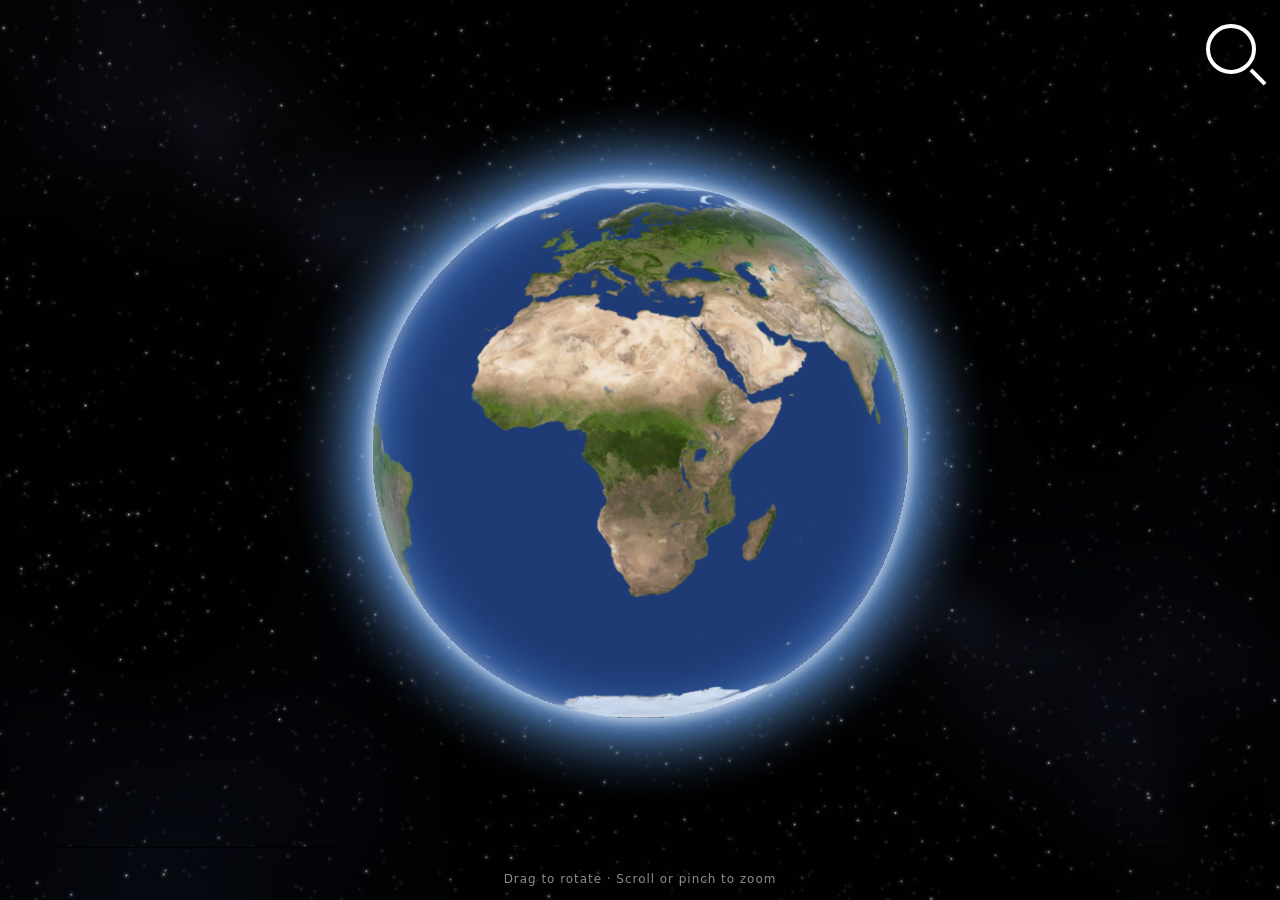
==== commit 4d3a8215: "Refactor country view and label properties Updated comments for clarity and adjusted label popStart " ====
--- a/index.html
+++ b/index.html
@@ -983,7 +983,7 @@
       {
         name: "Norway",
         aliases: ["norway", "norge", "noreg"],
-        view: { lat: 64, lng: 14 },   // where the globe is centred
+        view: { lat: 64, lng: 14 },   // reference latitude for the outline's stroke shape
         label: { text: "5", lat: 64.24, lng: 13.91 }, // centroid of mainland Norway
         polygons: NORWAY_POLYGONS
       },
@@ -1013,10 +1013,6 @@
       }
     ];
 
-    /* The texture's full height is mapped between 5% and 95% of the sphere,
-       so a map latitude sits at 0.9x that latitude on the mesh. */
-    const LAT_TO_MESH = 1 - 2 * POLE_GAP;
-
     /* Calibration if the outline ever sits slightly off the texture's coastlines. */
     const OVERLAY_LNG_OFFSET = 0;   // degrees, + = east
     const OVERLAY_LAT_OFFSET = 0;   // degrees, + = north
@@ -1126,13 +1122,9 @@
       label.lat = country.label.lat;
       label.lng = country.label.lng;
       label.scale = country.labelScale || 1;
-      label.popStart = -1;               // hidden until the globe arrives
       label.target = 1;
+      label.popStart = performance.now();   // bounce the number in straight away
       labelEl.textContent = country.label.text;
-
-      goTo(country.view.lat * LAT_TO_MESH, country.view.lng, undefined, () => {
-        if (activeCountry === country) label.popStart = performance.now();
-      });
     }
 
     function clearHighlight() {
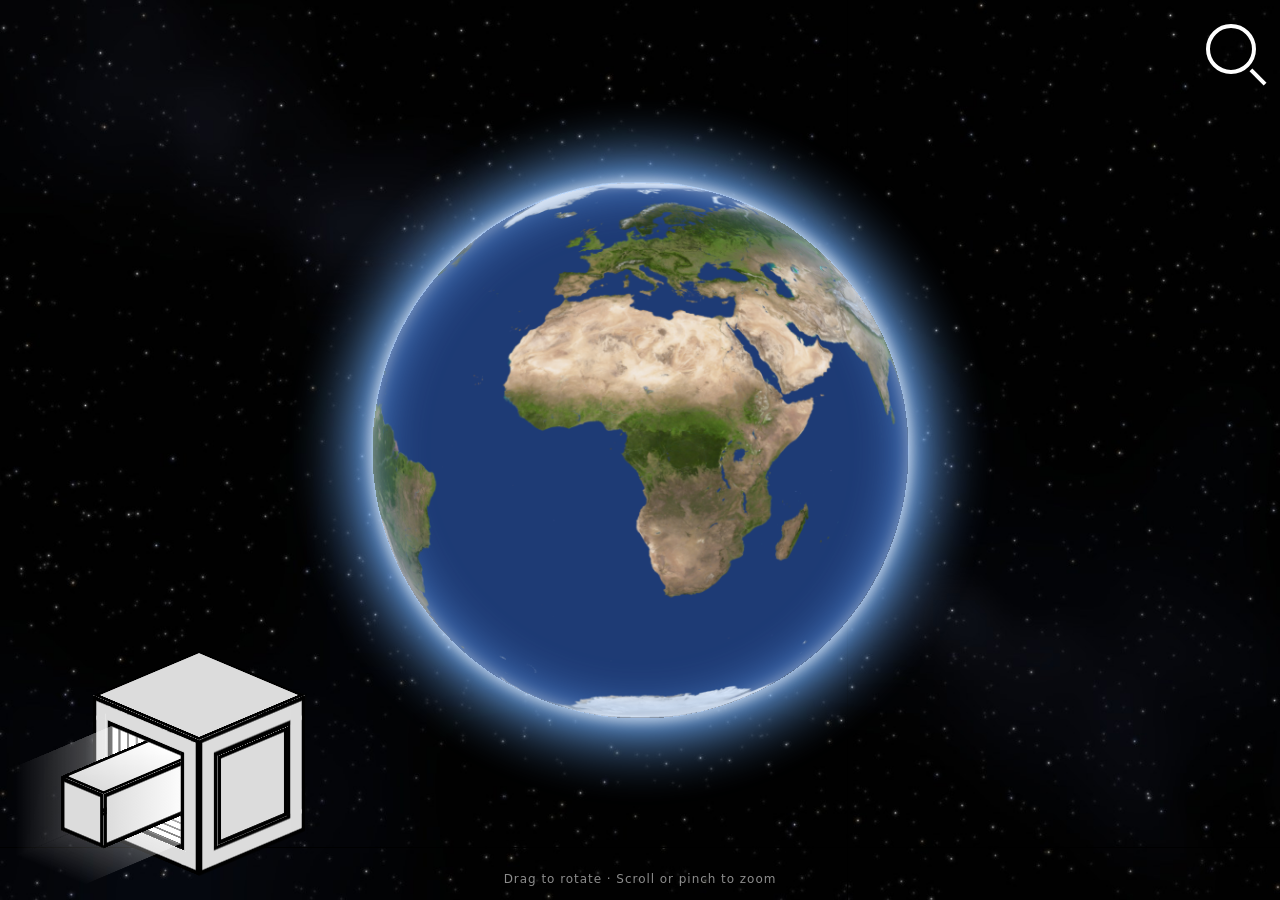
==== commit 0cedf033: "Implement cube lamp with animations and interactions Added styles and structure for a cube lamp feat" ====
--- a/index.html
+++ b/index.html
@@ -101,6 +101,471 @@
     }
     .world-globe-halo[hidden] { display: none; }
 
+
+    /* ===== Cube lamp (from cube-lamp.html; page background removed, scoped to .cube-dock) ===== */
+    @keyframes cubeFadeOut {
+      0% {
+        opacity: 1;
+      }
+      100% {
+        opacity: 0;
+      }
+    }
+
+    .cube-dock .scene {
+        width: 250px;
+        height: 250px;
+        transform: rotatex(65deg) rotatez(45deg);
+        transform-style: preserve-3d;
+    }
+
+    .cube-dock .main-cube {
+        transform-style: preserve-3d;
+        position: absolute;
+    }
+
+    .cube-dock .main-cube {
+        width: 250px;
+        height: 250px;
+    }
+
+    .cube-dock .side {
+        border: 8px solid black;
+        position: absolute;
+        box-sizing: border-box;
+    }
+
+    .cube-dock .main-cube__side-top {
+        width: 250px;
+        height: 250px;
+        translate: 0px 0px 125px;
+        background-color: rgb(220, 220, 220);
+        transform-style: preserve-3d;
+        display: flex;
+        align-items: center;
+        justify-content: center;
+    }
+
+    .cube-dock .hatching {
+        background-image: repeating-linear-gradient(
+          90deg,
+          transparent,
+          transparent 15px,
+          #000 10px,
+          #000 20px
+        );
+        background-color: rgb(255, 255, 255);
+    }
+
+    .cube-dock .main-cube__side-front {
+        width: 250px;
+        height: 250px;
+        translate: 125px 0px 0px;
+        transform: rotatey(90deg);
+    }
+
+    .cube-dock .main-cube__side-left {
+        width: 250px;
+        height: 250px;
+        translate: 0px 125px 0px;
+        transform: rotatex(90deg);
+    }
+
+    .cube-dock .main-cube__inside {
+        position: absolute;
+    }
+
+    .cube-dock .main-cube__inside--bottom {
+        translate: 0px 30px -90px;
+        transform: rotatez(90deg);
+        width: 100%;
+        height: calc(70% + 16px);
+        background-color: rgb(255, 255, 255);
+    }
+
+    .cube-dock .rotating-light-bottom {
+        opacity: 0.8;
+        position: absolute;
+        width: 160px;
+        height: 130%;
+        background-color: rgb(193, 193, 193);
+        translate: 46px 150px -81px;
+        background: linear-gradient(
+          180deg,
+          rgb(255, 255, 255) 0%,
+          rgba(255, 255, 255, 0.31) 50%,
+          rgba(255, 0, 0, 0) 100%
+        );
+    }
+
+    .cube-dock .rotating-light-back {
+        opacity: 0.8;
+        position: absolute;
+        width: 165px;
+        height: 130%;
+        transform: rotatey(90deg);
+        background-color: rgb(255, 255, 255);
+        translate: -39px 150px 0px;
+        background: linear-gradient(
+          180deg,
+          rgb(255, 255, 255) 0%,
+          rgba(255, 255, 255, 0.31) 50%,
+          rgba(255, 0, 0, 0) 100%
+        );
+    }
+
+    .cube-dock .main-cube__inside--back {
+        translate: -95px 29px 5px;
+        transform: rotatex(90deg) rotatey(90deg);
+        width: 100%;
+        height: calc(70% + 16px);
+        background-color: rgb(255, 255, 255);
+    }
+
+    .cube-dock .corner {
+        position: absolute;
+        background-color: rgb(220, 220, 220);
+        width: 15%;
+        height: 15%;
+        position: absolute;
+    }
+
+    .cube-dock .corner-2 {
+        bottom: 0;
+    }
+
+    .cube-dock .corner-3 {
+        bottom: 0;
+        right: 0;
+    }
+
+    .cube-dock .corner-4 {
+        right: 0;
+    }
+
+    .cube-dock .rectangle {
+        position: absolute;
+        background-color: rgb(220, 220, 220);
+        box-sizing: border-box;
+    }
+
+    .cube-dock .rectangle-1 {
+        margin-left: calc(15% - 8px);
+        border-bottom: 8px solid black;
+        height: 15%;
+        width: calc(70% + 16px);
+    }
+
+    .cube-dock .rectangle-2 {
+        bottom: 0;
+        margin-left: calc(15% - 8px);
+        border-top: 8px solid black;
+        height: 15%;
+        width: calc(70% + 16px);
+    }
+
+    .cube-dock .rectangle-3 {
+        height: calc(70% + 16px);
+        width: 15%;
+        top: calc(15% - 8px);
+        border-right: 8px solid black;
+    }
+
+    .cube-dock .rectangle-4 {
+        height: calc(70% + 16px);
+        width: 15%;
+        top: calc(15% - 8px);
+        right: 0;
+        border-left: 8px solid black;
+    }
+
+    .cube-dock .rotating-cube {
+        position: absolute;
+        transform-style: preserve-3d;
+        width: 250px;
+        height: 250px;
+        transition: 0.7s ease-in-out;
+    }
+
+    .cube-dock .rotating-cube--rotated {
+        transform: rotatey(90deg);
+    }
+
+    .cube-dock .rotating-cube__top {
+        position: absolute;
+        background-color: rgb(220, 220, 220);
+        border: 8px solid black;
+        box-sizing: border-box;
+        width: 100px;
+        height: 400px;
+        translate: 75px 0px 50px;
+        cursor: pointer;
+        background: linear-gradient(
+          180deg,
+          rgb(255, 255, 255) 0%,
+          rgb(255 255 255) 50%,
+          rgb(220 220 220) 100%
+        );
+    }
+
+    .cube-dock .rotating-cube__front {
+        position: absolute;
+        background-color: rgb(220, 220, 220);
+        border: 8px solid black;
+        box-sizing: border-box;
+        width: 100px;
+        height: 400px;
+        transform: rotatey(90deg);
+        translate: 125px 0px 0px;
+        cursor: pointer;
+        background: linear-gradient(
+          180deg,
+          rgb(255, 255, 255) 0%,
+          rgb(255 255 255) 50%,
+          rgb(220 220 220) 100%
+        );
+    }
+
+    .cube-dock .rotating-cube__bottom {
+        position: absolute;
+        background-color: rgb(220, 220, 220);
+        border: 8px solid black;
+        box-sizing: border-box;
+        width: 100px;
+        height: 400px;
+        translate: 75px 0px -50px;
+        cursor: pointer;
+        background: linear-gradient(
+          180deg,
+          rgb(255, 255, 255) 0%,
+          rgb(255 255 255) 50%,
+          rgb(220 220 220) 100%
+        );
+    }
+
+    .cube-dock .rotating-cube__back {
+        position: absolute;
+        background-color: rgb(220, 220, 220);
+        border: 8px solid black;
+        box-sizing: border-box;
+        width: 100px;
+        height: 400px;
+        transform: rotatey(90deg);
+        translate: 25px 0px 0px;
+        cursor: pointer;
+        background: linear-gradient(
+          180deg,
+          rgb(255, 255, 255) 0%,
+          rgb(255 255 255) 50%,
+          rgb(220 220 220) 100%
+        );
+    }
+
+    .cube-dock .rotating-cube__left {
+        position: absolute;
+        background-color: rgb(220, 220, 220);
+        border: 8px solid black;
+        box-sizing: border-box;
+        width: 100px;
+        height: 100px;
+        transform: rotatex(90deg) rotatez(180deg) rotatey(180deg);
+        cursor: pointer;
+        display: flex;
+        align-items: center;
+        translate: 75px 350px 0px;
+    }
+
+    .cube-dock .text {
+        opacity: 1;
+        width: 100%;
+        text-align: center;
+        font-size: 1.5rem;
+        font-family: sans-serif;
+        animation: cubeFadeOut 0.5s ease-in 2s forwards;
+    }
+
+    .cube-dock .bulb-cube {
+        position: absolute;
+        transform-style: preserve-3d;
+        width: 250px;
+        height: 250px;
+        translate: -72px;
+        transition: 0.7s ease-in-out;
+    }
+
+    .cube-dock .bulb-cube--opened {
+        translate: 0;
+    }
+
+    .cube-dock .bulb-cube__top {
+        position: absolute;
+        width: 75px;
+        height: 165px;
+        translate: 249px 42px 82px;
+        box-sizing: border-box;
+        border: 8px solid black;
+        background-color: white;
+    }
+
+    .cube-dock .bulb-cube__left {
+        position: absolute;
+        width: 75px;
+        height: 165px;
+        translate: 249px 125px 1px;
+        box-sizing: border-box;
+        border: 8px solid black;
+        transform: rotatex(90deg);
+        background-color: white;
+    }
+
+    .cube-dock .bulb-cube__front {
+        position: absolute;
+        width: 165px;
+        height: 165px;
+        translate: 241px 43px 0px;
+        box-sizing: border-box;
+        border: 8px solid black;
+        transform: rotatey(90deg);
+        background-color: rgb(220, 220, 220);
+    }
+
+    .cube-dock .bulb-light-left {
+        opacity: 0;
+        position: absolute;
+        width: 175px;
+        height: 165px;
+        translate: 249px 126px 1px;
+        box-sizing: border-box;
+        transform: rotatex(90deg);
+        background: linear-gradient(
+          90deg,
+          rgb(255, 255, 255) 0%,
+          rgba(255, 255, 255, 0.31) 50%,
+          rgba(255, 0, 0, 0) 100%
+        );
+        transition: 0.7s ease-in-out;
+    }
+
+    .cube-dock .bulb-light-top {
+        opacity: 0;
+        position: absolute;
+        width: 175px;
+        height: 165px;
+        translate: 249px 44px 83px;
+        box-sizing: border-box;
+        background: linear-gradient(
+          90deg,
+          rgb(255, 255, 255) 0%,
+          rgba(255, 255, 255, 0.31) 50%,
+          rgba(255, 255, 255, 0) 100%
+        );
+        transition: 0.7s ease-in-out;
+    }
+
+    .cube-dock .bulb-light--on {
+        opacity: 0.4;
+    }
+
+    .cube-dock .light {
+        position: absolute;
+        width: 350px;
+        border-radius: 80%;
+        height: 350px;
+        background-color: rgb(255, 255, 255);
+        top: 75%;
+        left: 75%;
+        margin-top: -100%;
+        margin-left: -100%;
+        opacity: 0;
+        filter: blur(45px);
+        transition: 0.7s ease-in-out;
+    }
+
+    .cube-dock .light--on {
+        opacity: 0.3;
+    }
+
+    /* ---- Cube lamp dock (bottom left). Origin = centre of the cube scene. ---- */
+    .cube-dock {
+      position: fixed;
+      left: 0;
+      bottom: 0;
+      width: 0;
+      height: 0;
+      z-index: 25;
+      transform-origin: 0 0;
+      user-select: none;
+      -webkit-user-select: none;
+    }
+    .cube-dock, .cube-dock * { pointer-events: none; }
+    .cube-dock .rotating-cube > div {
+      pointer-events: auto;
+      -webkit-tap-highlight-color: transparent;
+    }
+    .cube-dock .scene {
+      position: absolute;
+      left: -125px;
+      top: -125px;
+    }
+    .cube-dock .text {
+      margin: 0;
+      color: #111;
+      font-size: 1.2rem;
+      line-height: 1.15;
+    }
+
+    /* "Find all numbers" on the grey face of the part that slides forward.
+       The face is turned 90deg in 3D, so the text is counter-rotated to read
+       left to right on screen. */
+    .cube-dock .bulb-message {
+      width: 100%;
+      height: 100%;
+      display: flex;
+      align-items: center;
+      justify-content: center;
+      transform: rotate(-90deg);
+      font-family: sans-serif;
+      font-size: 1.35rem;
+      line-height: 1.15;
+      text-align: center;
+      color: #111;
+      opacity: 0;
+      transition: opacity 0.25s ease;
+    }
+    .cube-dock .bulb-message--on {
+      opacity: 1;
+      transition: opacity 0.4s ease 0.5s;
+    }
+
+    /* Placeholder for the next scene */
+    .next-scene {
+      position: fixed;
+      inset: 0;
+      z-index: 200;
+      display: flex;
+      align-items: center;
+      justify-content: center;
+      background: #000;
+      color: #fff;
+      opacity: 0;
+      visibility: hidden;
+      pointer-events: none;
+      transition: opacity 0.9s ease, visibility 0s linear 0.9s;
+    }
+    .next-scene--on {
+      opacity: 1;
+      visibility: visible;
+      pointer-events: auto;
+      transition: opacity 0.9s ease, visibility 0s;
+    }
+    .next-scene p {
+      margin: 0;
+      padding: 0 24px;
+      text-align: center;
+      font-size: 1.4rem;
+      letter-spacing: 0.08em;
+      color: rgba(255, 255, 255, 0.85);
+    }
 
     /* Number label that sits on the highlighted country */
     .globe-label {
@@ -330,6 +795,60 @@
     <button type="reset" class="search" id="search-btn"
             aria-label="Toggle search" aria-expanded="false"></button>
   </form>
+
+  <div class="cube-dock" id="cubeDock">
+  <div class="scene" id="scene">
+          <div class="main-cube">
+            <div class="bulb-light-top" id="top-light"></div>
+            <div class="bulb-light-left" id="left-light"></div>
+            <div class="rotating-light-bottom"></div>
+            <div class="rotating-light-back"></div>
+            <div class="side main-cube__side-top"></div>
+            <div class="side main-cube__side-front">
+              <div class="corner corner-1"></div>
+              <div class="corner corner-2"></div>
+              <div class="corner corner-3"></div>
+              <div class="corner corner-4"></div>
+              <div class="rectangle rectangle-1"></div>
+              <div class="rectangle rectangle-2"></div>
+              <div class="rectangle rectangle-3"></div>
+              <div class="rectangle rectangle-4"></div>
+              <div class="light" id="light"></div>
+            </div>
+            <div class="side main-cube__side-left">
+              <div class="corner corner-1"></div>
+              <div class="corner corner-2"></div>
+              <div class="corner corner-3"></div>
+              <div class="corner corner-4"></div>
+              <div class="rectangle rectangle-1"></div>
+              <div class="rectangle rectangle-2"></div>
+              <div class="rectangle rectangle-3"></div>
+              <div class="rectangle rectangle-4"></div>
+            </div>
+            <div class="inside hatching main-cube__inside main-cube__inside--bottom"></div>
+            <div class="inside hatching main-cube__inside main-cube__inside--back"></div>
+          </div>
+
+          <div class="rotating-cube" id="rotating-cube">
+            <div class="rotating-cube__top"></div>
+            <div class="rotating-cube__front"></div>
+            <div class="rotating-cube__bottom"></div>
+            <div class="rotating-cube__back"></div>
+            <div class="rotating-cube__left">
+              <p class="text">Click to move forward</p>
+            </div>
+          </div>
+          <div class="bulb-cube" id="bulb-cube">
+            <div class="hatching bulb-cube__top"></div>
+            <div class="hatching bulb-cube__left"></div>
+            <div class="bulb-cube__front"><div class="bulb-message" id="bulb-message">Find all numbers</div></div>
+          </div>
+        </div>
+  </div>
+
+  <div class="next-scene" id="nextScene" aria-hidden="true">
+    <p>Next scene (placeholder)</p>
+  </div>
 
   <div class="hint">Drag to rotate &middot; Scroll or pinch to zoom</div>
   <div class="message" id="message" hidden></div>
@@ -1022,6 +1541,10 @@
     const OVERLAY_MAX_PX = 2048;
 
     let activeCountry = null;
+    const foundCountries = new Set();   // countries the user has searched so far
+    let onProgress = null;              // called whenever a new country is found
+
+    const allNumbersFound = () => COUNTRIES.every((c) => foundCountries.has(c.name));
 
     function normalise(text) {
       return text.normalize("NFD").replace(/[\u0300-\u036f]/g, "").trim().toLowerCase();
@@ -1116,6 +1639,8 @@
       if (glReady) uploadOverlay(built.canvas);
 
       activeCountry = country;
+      foundCountries.add(country.name);
+      if (onProgress) onProgress();
       overlay.target = 1;
       spinHold = true;
 
@@ -1199,6 +1724,86 @@
           setOpen(false);
         }
       });
+    }
+
+    /* ---- Cube lamp ---- */
+    function initCube() {
+      const dock = document.getElementById("cubeDock");
+      const rotatingCube = document.getElementById("rotating-cube");
+      const bulbCube = document.getElementById("bulb-cube");
+      const topLight = document.getElementById("top-light");
+      const leftLight = document.getElementById("left-light");
+      const light = document.getElementById("light");
+      const message = document.getElementById("bulb-message");
+      const nextScene = document.getElementById("nextScene");
+
+      /* Projected size of the whole cube around its centre (measured from the
+         scene's 3D transform): 305 px left, 269 right, 188 up, 202 down. */
+      const BOX = { left: 305, right: 269, up: 188, down: 202 };
+      const MARGIN = 16;
+
+      let isOpen = false;
+      let leaving = false;
+
+      function layoutCube() {
+        const { width, height } = getViewportSize();
+        const boxWidth = BOX.left + BOX.right;
+        const boxHeight = BOX.up + BOX.down;
+        const widthShare = width < 700 ? 0.6 : 0.3;
+        const scale = Math.min(0.6, (width * widthShare) / boxWidth, (height * 0.4) / boxHeight);
+
+        dock.style.left = "calc(env(safe-area-inset-left, 0px) + " + (MARGIN + BOX.left * scale) + "px)";
+        dock.style.bottom = "calc(env(safe-area-inset-bottom, 0px) + " + (MARGIN + BOX.down * scale) + "px)";
+        dock.style.transform = "scale(" + scale + ")";
+      }
+
+      function setOpen(open) {
+        isOpen = open;
+        rotatingCube.classList.toggle("rotating-cube--rotated", open);
+        bulbCube.classList.toggle("bulb-cube--opened", open);
+        topLight.classList.toggle("bulb-light--on", open);
+        leftLight.classList.toggle("bulb-light--on", open);
+        light.classList.toggle("light--on", open);
+      }
+
+      /* "Find all numbers" shows only while the cube is open and numbers are missing. */
+      function updateMessage() {
+        message.classList.toggle("bulb-message--on", isOpen && !allNumbersFound());
+      }
+
+      function showNextScene() {
+        nextScene.classList.add("next-scene--on");
+        nextScene.setAttribute("aria-hidden", "false");
+      }
+
+      function onCubeClick() {
+        if (leaving) return;
+
+        if (allNumbersFound()) {
+          /* Open the cube, switch the light on, then move to the next scene. */
+          leaving = true;
+          setOpen(true);
+          updateMessage();
+          setTimeout(showNextScene, 1000);
+          return;
+        }
+
+        setOpen(!isOpen);
+        updateMessage();
+      }
+
+      rotatingCube.querySelectorAll(":scope > div").forEach((face) => {
+        face.addEventListener("click", onCubeClick);
+      });
+
+      onProgress = updateMessage;
+
+      layoutCube();
+      window.addEventListener("resize", layoutCube, { passive: true });
+      window.addEventListener("orientationchange", layoutCube, { passive: true });
+      if (window.visualViewport) {
+        window.visualViewport.addEventListener("resize", layoutCube, { passive: true });
+      }
     }
 
     /* ---- Loading ---- */
@@ -1273,10 +1878,12 @@
             const c = findCountryByName(name);
             if (c) highlightCountry(c);
           },
-          clearHighlight
+          clearHighlight,
+          found: () => Array.from(foundCountries)
         };
 
         initSearch();
+        initCube();
 
         lastFrameTime = performance.now();
         requestAnimationFrame(frame);
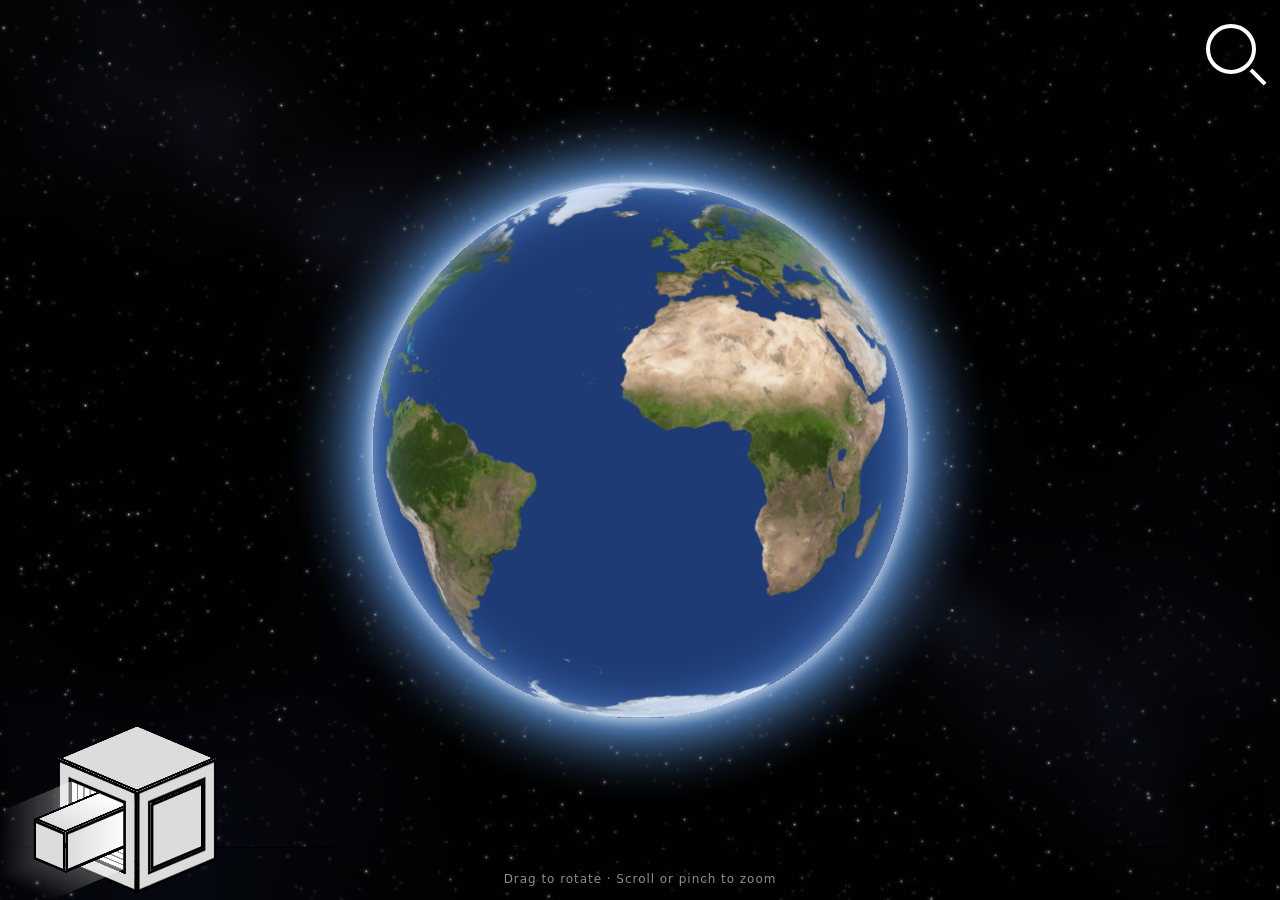
==== commit 29a23229: "Refactor margin and scaling parameters in layoutCube Adjusted margin and width share for layout calc" ====
--- a/index.html
+++ b/index.html
@@ -1740,7 +1740,7 @@
       /* Projected size of the whole cube around its centre (measured from the
          scene's 3D transform): 305 px left, 269 right, 188 up, 202 down. */
       const BOX = { left: 305, right: 269, up: 188, down: 202 };
-      const MARGIN = 16;
+      const MARGIN = 0; // flush with the bottom-left corner
 
       let isOpen = false;
       let leaving = false;
@@ -1749,8 +1749,8 @@
         const { width, height } = getViewportSize();
         const boxWidth = BOX.left + BOX.right;
         const boxHeight = BOX.up + BOX.down;
-        const widthShare = width < 700 ? 0.6 : 0.3;
-        const scale = Math.min(0.6, (width * widthShare) / boxWidth, (height * 0.4) / boxHeight);
+        const widthShare = width < 700 ? 0.45 : 0.24;
+        const scale = Math.min(0.45, (width * widthShare) / boxWidth, (height * 0.32) / boxHeight);
 
         dock.style.left = "calc(env(safe-area-inset-left, 0px) + " + (MARGIN + BOX.left * scale) + "px)";
         dock.style.bottom = "calc(env(safe-area-inset-bottom, 0px) + " + (MARGIN + BOX.down * scale) + "px)";
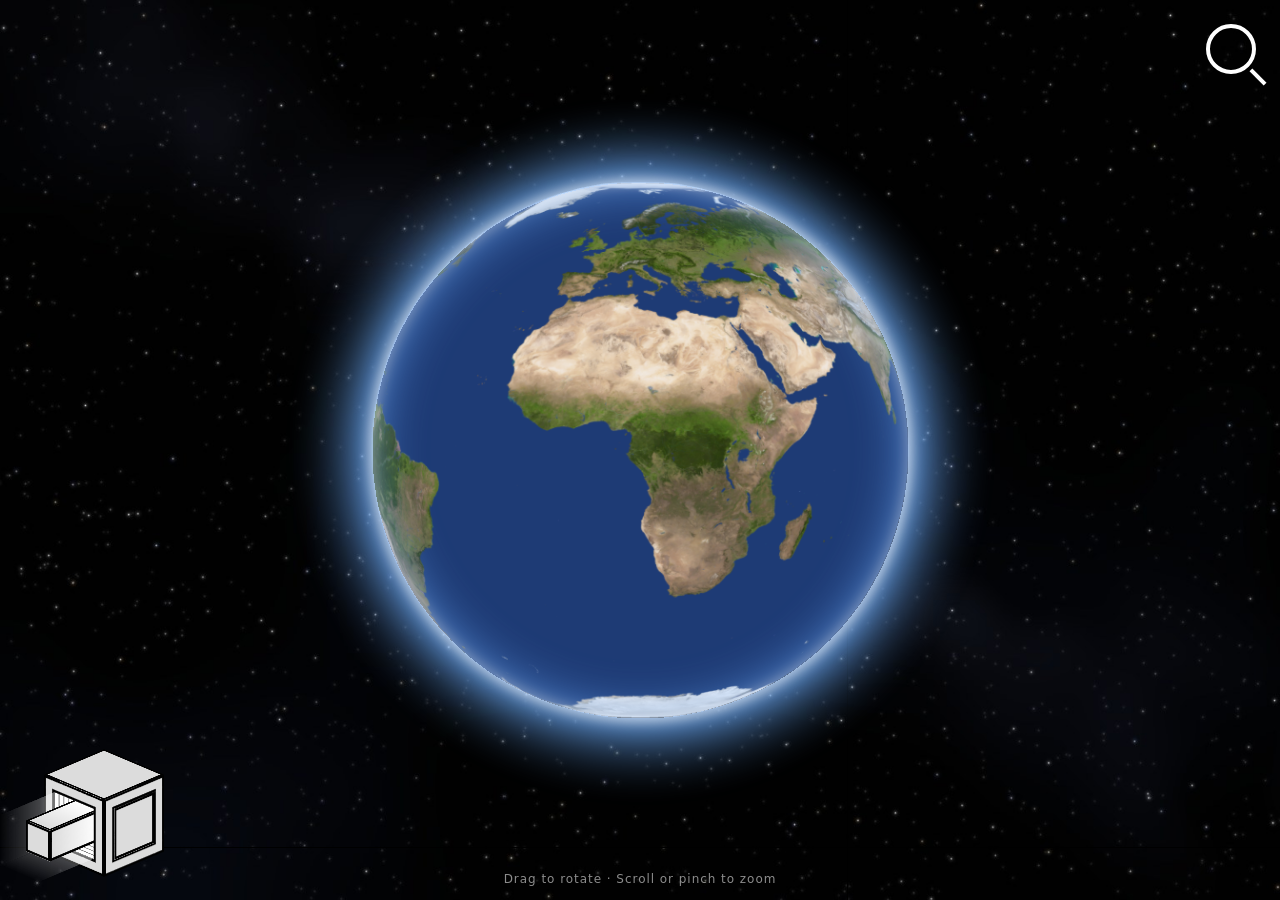
==== commit ce6e3b6b: "Adjust margin and scaling calculations in layoutCube" ====
--- a/index.html
+++ b/index.html
@@ -1740,7 +1740,8 @@
       /* Projected size of the whole cube around its centre (measured from the
          scene's 3D transform): 305 px left, 269 right, 188 up, 202 down. */
       const BOX = { left: 305, right: 269, up: 188, down: 202 };
-      const MARGIN = 0; // flush with the bottom-left corner
+      const MARGIN = 0; // flush with the left edge
+      const LIFT = 18;  // raised slightly above the bottom edge
 
       let isOpen = false;
       let leaving = false;
@@ -1749,11 +1750,11 @@
         const { width, height } = getViewportSize();
         const boxWidth = BOX.left + BOX.right;
         const boxHeight = BOX.up + BOX.down;
-        const widthShare = width < 700 ? 0.45 : 0.24;
-        const scale = Math.min(0.45, (width * widthShare) / boxWidth, (height * 0.32) / boxHeight);
+        const widthShare = width < 700 ? 0.34 : 0.18;
+        const scale = Math.min(0.34, (width * widthShare) / boxWidth, (height * 0.24) / boxHeight);
 
         dock.style.left = "calc(env(safe-area-inset-left, 0px) + " + (MARGIN + BOX.left * scale) + "px)";
-        dock.style.bottom = "calc(env(safe-area-inset-bottom, 0px) + " + (MARGIN + BOX.down * scale) + "px)";
+        dock.style.bottom = "calc(env(safe-area-inset-bottom, 0px) + " + (LIFT + BOX.down * scale) + "px)";
         dock.style.transform = "scale(" + scale + ")";
       }
 
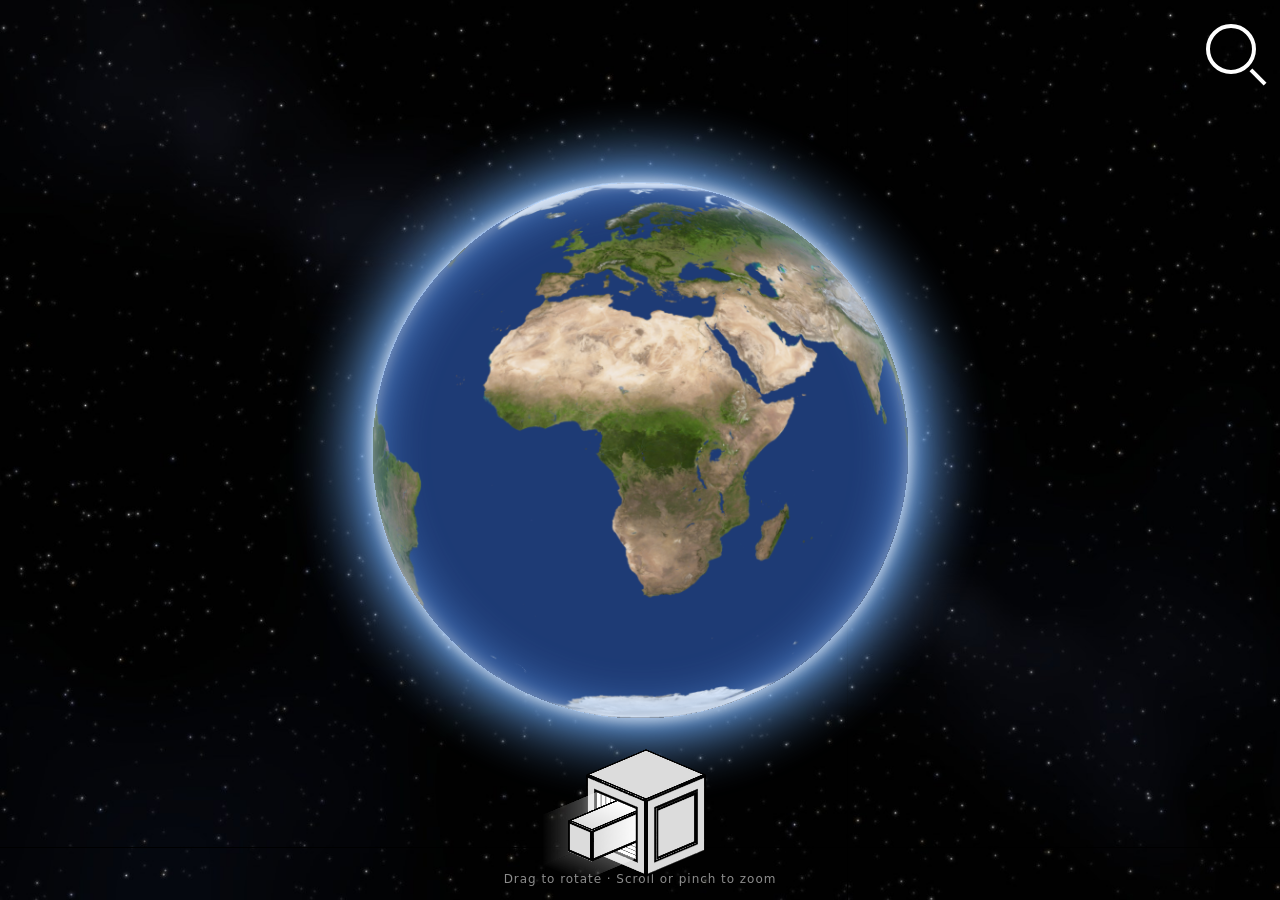
==== commit 9866c1b8: "Refactor dock positioning calculations in index.html" ====
--- a/index.html
+++ b/index.html
@@ -1740,7 +1740,6 @@
       /* Projected size of the whole cube around its centre (measured from the
          scene's 3D transform): 305 px left, 269 right, 188 up, 202 down. */
       const BOX = { left: 305, right: 269, up: 188, down: 202 };
-      const MARGIN = 0; // flush with the left edge
       const LIFT = 18;  // raised slightly above the bottom edge
 
       let isOpen = false;
@@ -1753,7 +1752,9 @@
         const widthShare = width < 700 ? 0.34 : 0.18;
         const scale = Math.min(0.34, (width * widthShare) / boxWidth, (height * 0.24) / boxHeight);
 
-        dock.style.left = "calc(env(safe-area-inset-left, 0px) + " + (MARGIN + BOX.left * scale) + "px)";
+        /* Centred under the globe: the cube's bounding box is centred on the
+           screen (its centre point sits (left - right) / 2 to the right of centre). */
+        dock.style.left = "calc(50% + " + (((BOX.left - BOX.right) / 2) * scale) + "px)";
         dock.style.bottom = "calc(env(safe-area-inset-bottom, 0px) + " + (LIFT + BOX.down * scale) + "px)";
         dock.style.transform = "scale(" + scale + ")";
       }
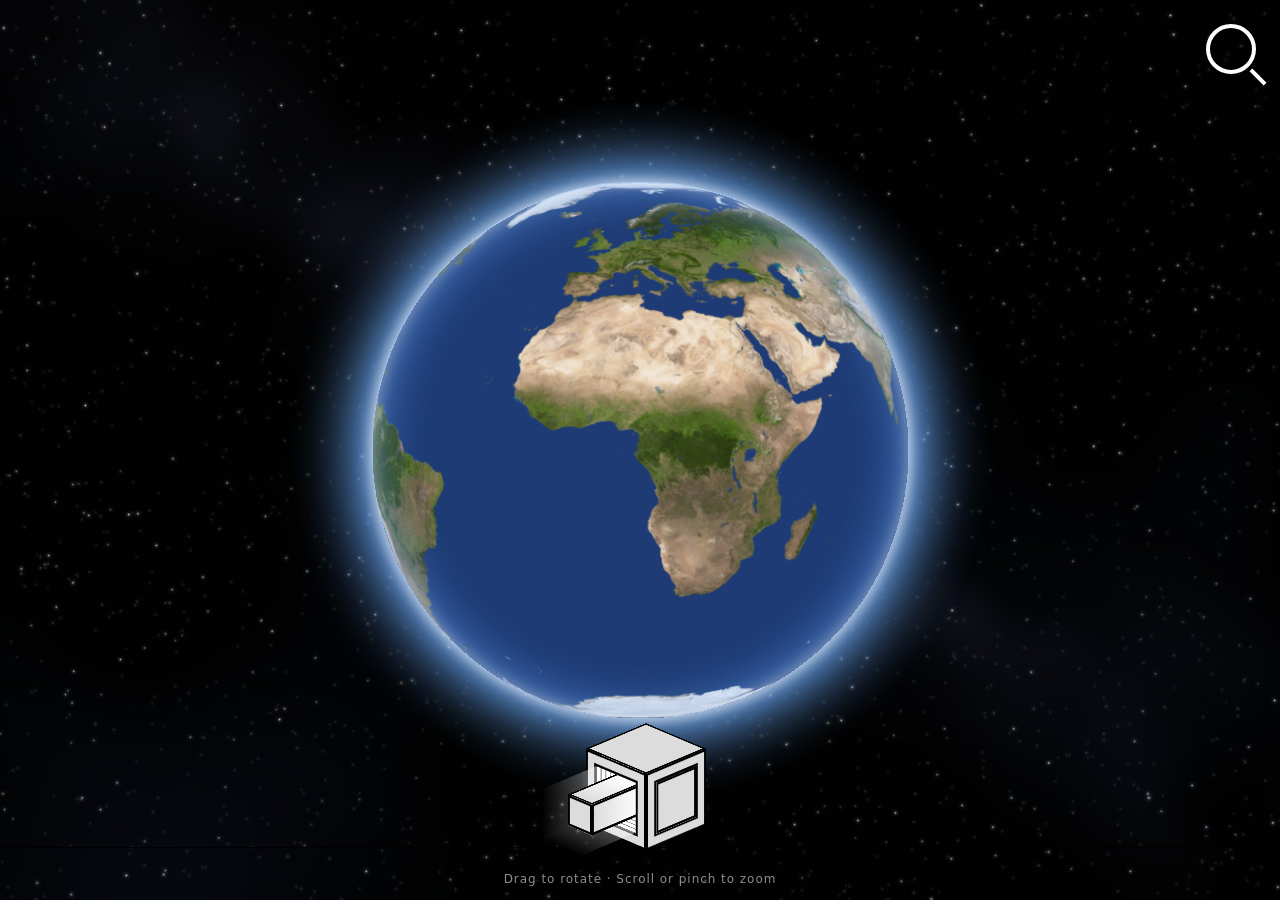
==== commit 4db09b9d: "Increase LIFT constant value in index.html" ====
--- a/index.html
+++ b/index.html
@@ -1740,7 +1740,7 @@
       /* Projected size of the whole cube around its centre (measured from the
          scene's 3D transform): 305 px left, 269 right, 188 up, 202 down. */
       const BOX = { left: 305, right: 269, up: 188, down: 202 };
-      const LIFT = 18;  // raised slightly above the bottom edge
+      const LIFT = 44;  // raised above the bottom edge
 
       let isOpen = false;
       let leaving = false;
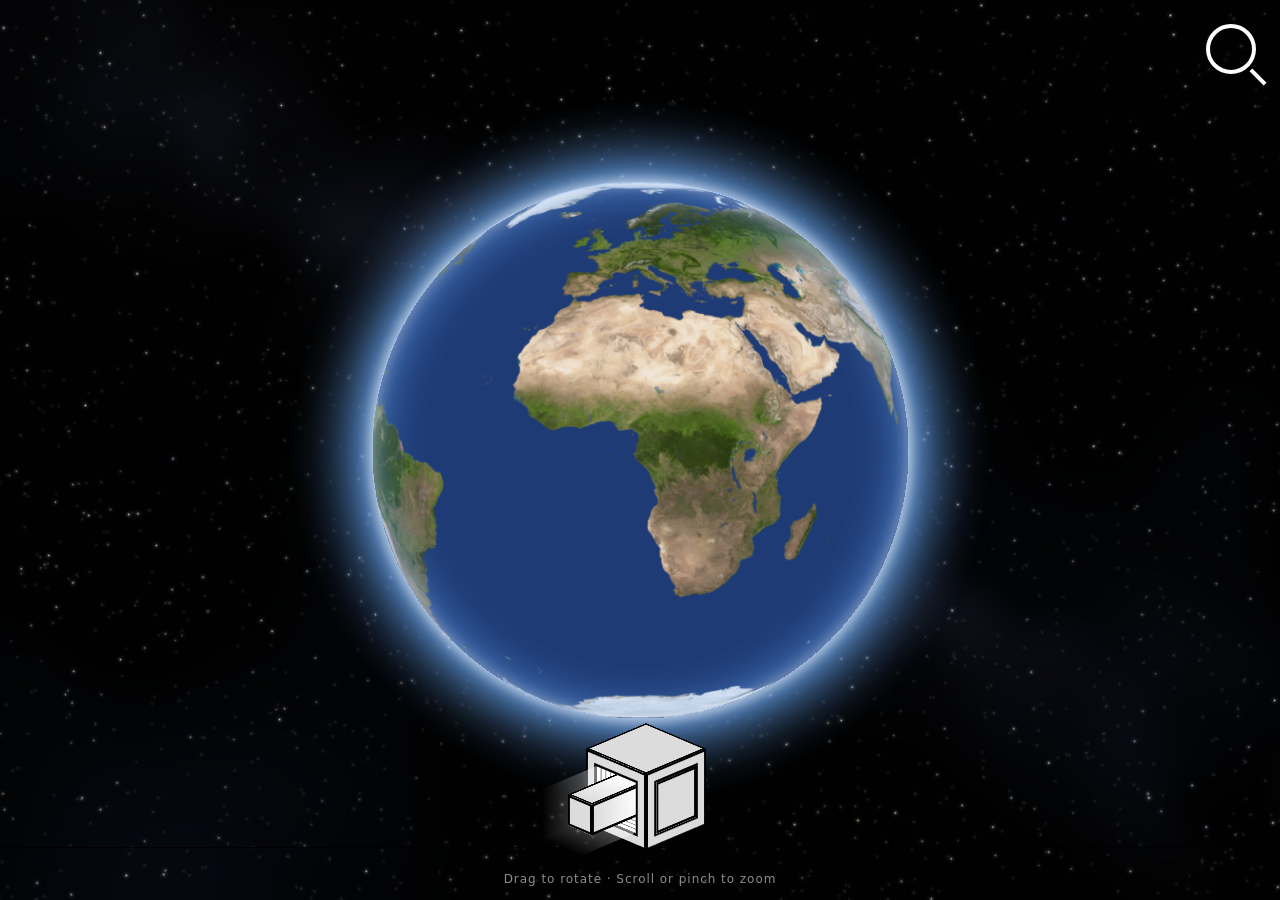
==== commit 34fe257a: "Add claw-bridge.js script to index.html" ====
--- a/index.html
+++ b/index.html
@@ -1905,5 +1905,6 @@
     init();
   })();
   </script>
+  <script src="claw-bridge.js"></script>
 </body>
 </html>
